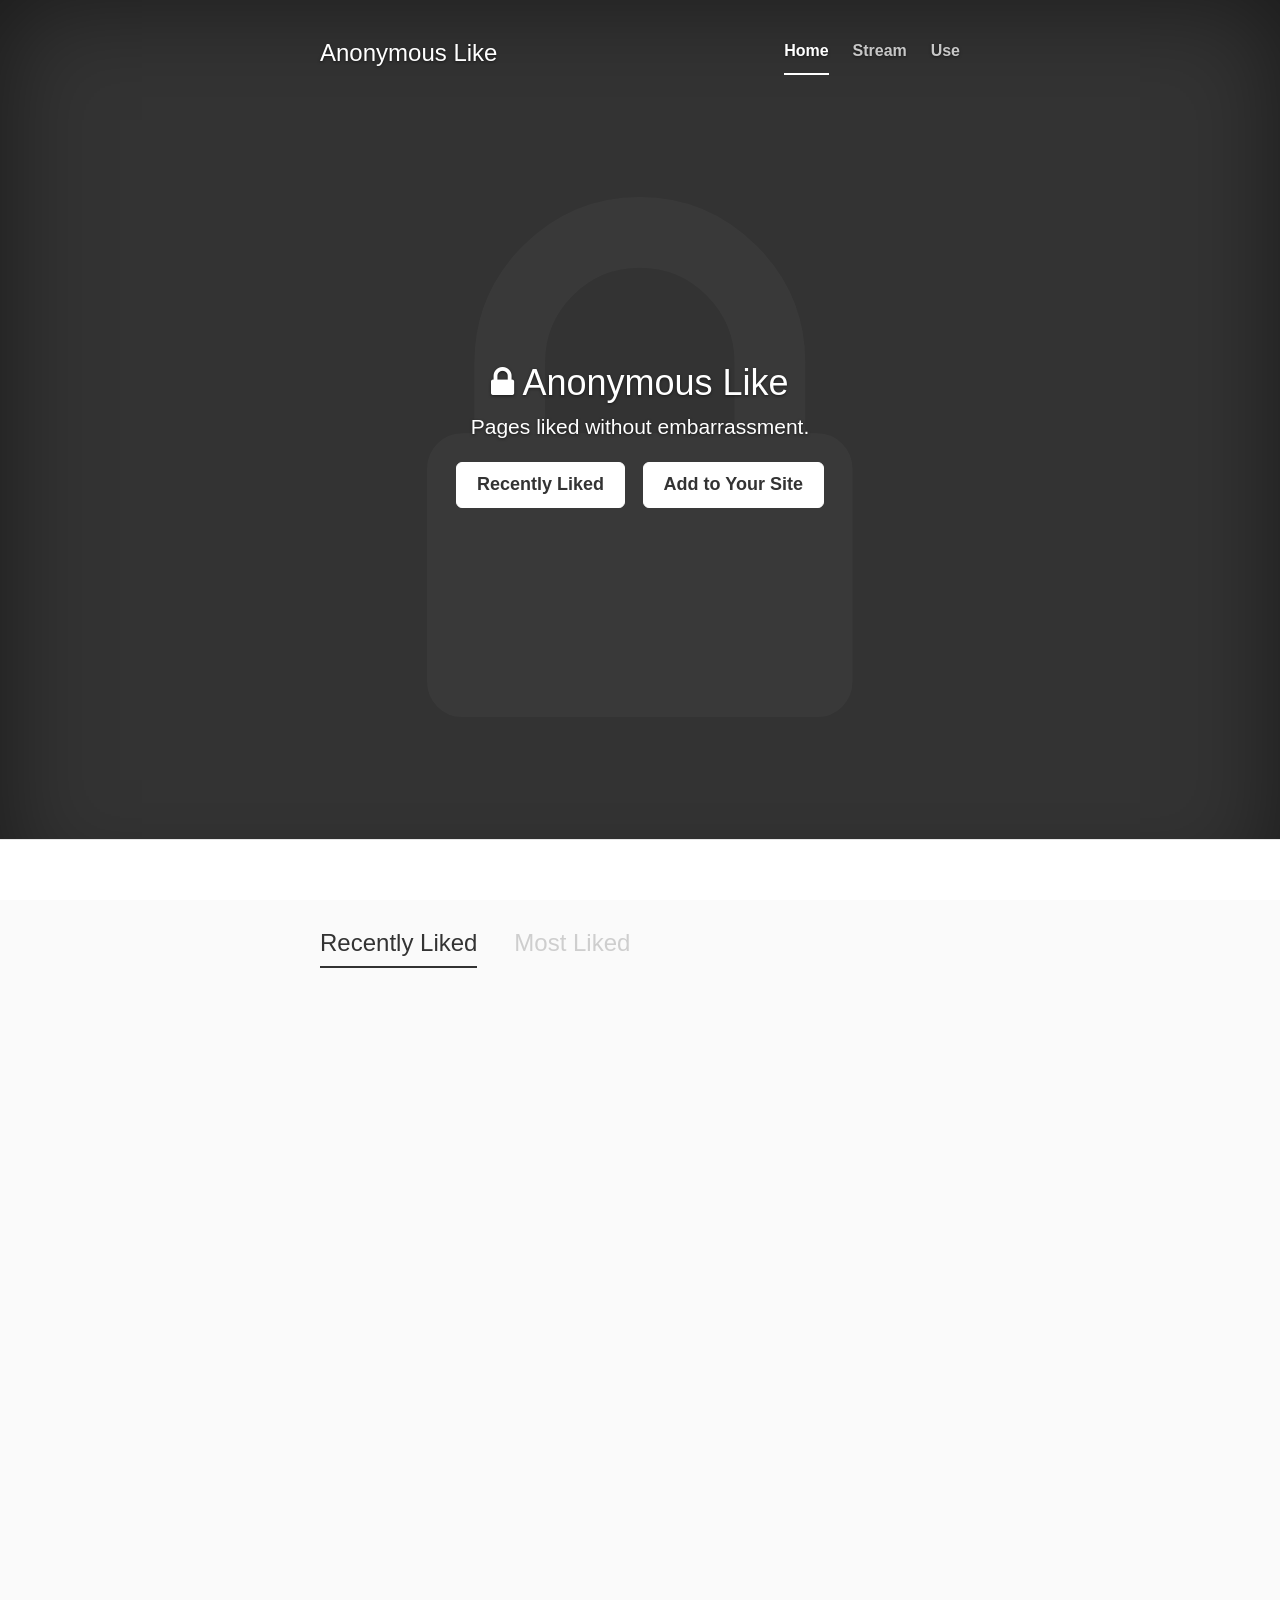
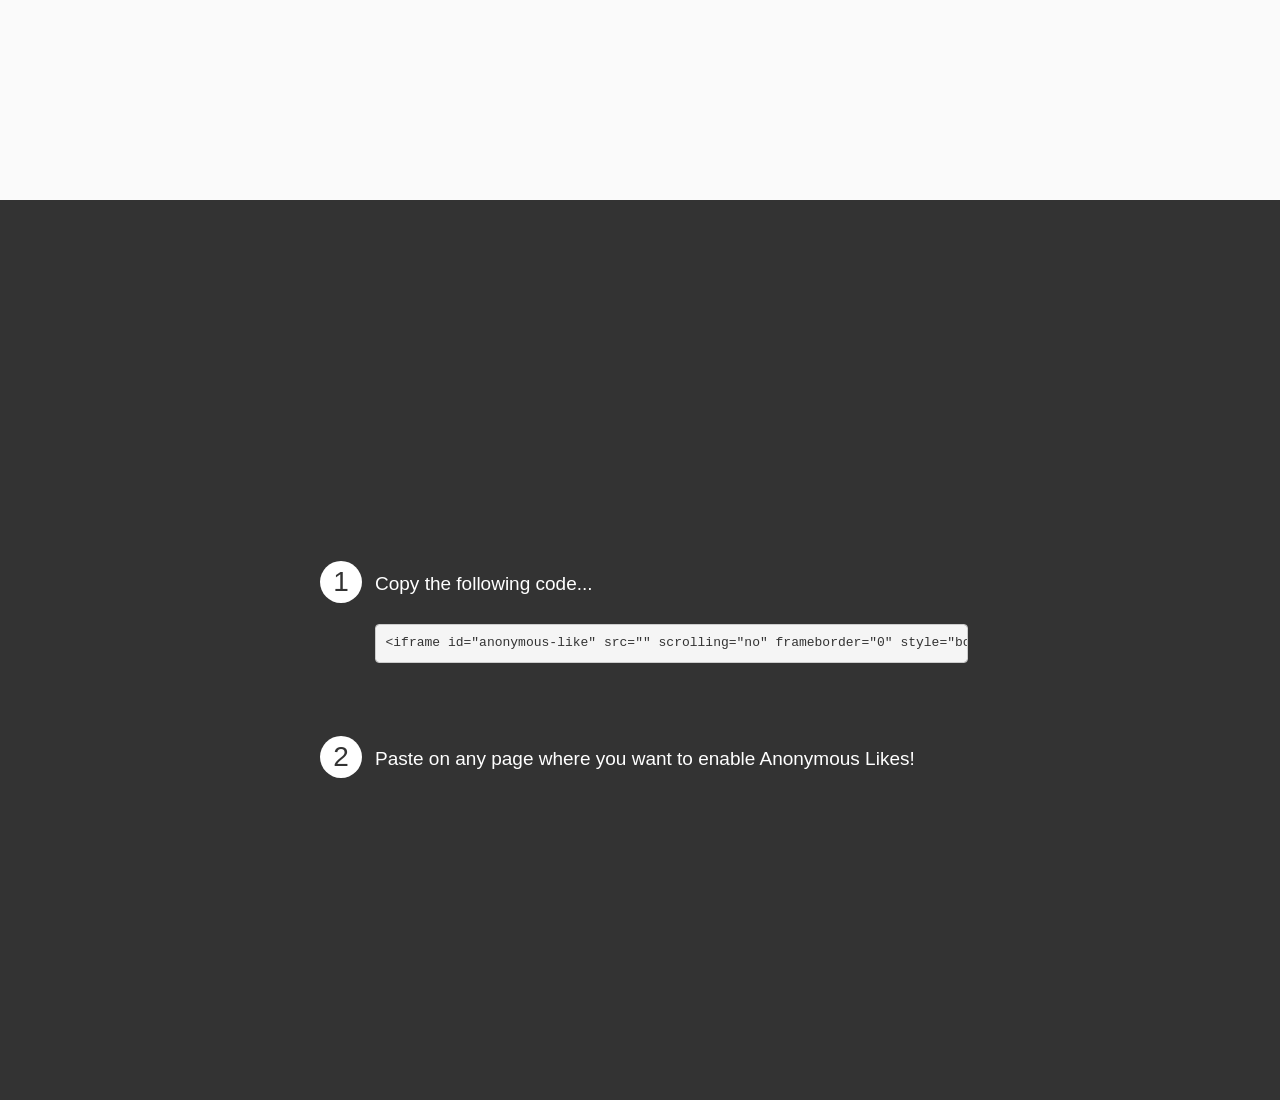
==== index.html @ de7cadfe "Added add section" ====
<!DOCTYPE html>
<html lang="en">
<head>
    <meta charset="utf-8">
    <meta http-equiv="X-UA-Compatible" content="IE=edge">
    <meta name="viewport" content="width=device-width, initial-scale=1">
    <meta name="description" content="">
    <meta name="author" content="">
    <link rel="shortcut icon" href="assets/favicon.png">

    <title>Anonymous Like</title>

    <!-- Bootstrap core CSS -->
    <link href="assets/bootstrap/css/bootstrap.min.css" rel="stylesheet">

    <!-- Font Awesome from BootstrapCDN --->
    <link href="//netdna.bootstrapcdn.com/font-awesome/4.0.3/css/font-awesome.css" rel="stylesheet">

    <!-- Custom styles for this template -->
    <link href="assets/base.css" rel="stylesheet">

    <!-- HTML5 shim and Respond.js IE8 support of HTML5 elements and media queries -->
    <!--[if lt IE 9]>
    <script src="https://oss.maxcdn.com/libs/html5shiv/3.7.0/html5shiv.js"></script>
    <script src="https://oss.maxcdn.com/libs/respond.js/1.4.2/respond.min.js"></script>
    <![endif]-->
</head>

<body>

<div class="site-wrapper">

    <div class="site-wrapper-inner">

        <div class="cover-container">

            <div class="cover-background"><i class="fa fa-lock"></i></div>

            <div class="masthead clearfix">
                <div class="inner">
                    <h3 class="masthead-brand">Anonymous Like</h3>
                    <ul class="nav masthead-nav">
                        <li class="active"><a href="#">Home</a></li>
                        <li><a href="#stream">Stream</a></li>
                        <li><a href="#use">Use</a></li>
                    </ul>
                </div>
            </div>

            <div class="inner cover">
                <h1 class="cover-heading"><i class="fa fa-lock"></i> Anonymous Like</h1>
                <p class="lead">Pages liked without embarrassment.</p>
                <p class="lead">
                    <a href="#stream" class="btn btn-lg btn-default">Recently Liked</a>
                    &nbsp;
                    <a href="#use" class="btn btn-lg btn-default">Add to Your Site</a>

                    <br><br>
                </p>
            </div>


        </div>

        <div class="cover-container share">
            <iframe id="anonymous-like" src="" scrolling="no" frameborder="0" style="border:none; overflow:hidden; height:21px;width:100px;" allowTransparency="true"></iframe><script>var al = document.getElementById('anonymous-like'); var data = { title: window.document.title, url: window.document.location.href }; al.src = 'http://s3.amazonaws.com/anonymouslike/like.html' + '?' + encodeURIComponent(JSON.stringify(data));</script>
            <iframe src="//www.facebook.com/plugins/like.php?href=http%3A%2F%2Fanonymouslike.me%2F&amp;width&amp;layout=button_count&amp;action=like&amp;show_faces=false&amp;share=false&amp;height=21&amp;appId=1422876004612030" scrolling="no" frameborder="0" style="border:none; overflow:hidden; height:21px; width:100px;" allowTransparency="true"></iframe>
        </div>
    </div>

</div>

<div class="site-wrapper" id="stream">

    <div class="site-wrapper-inner">

        <div class="cover-container">

            <div class="masthead clearfix">
                <div class="inner">
                    <ul class="nav masthead-nav">
                        <li class="active" data-order="updatedAt">Recently Liked</li>
                        <li data-order="count">Most Liked</li>
                    </ul>
                </div>
            </div>

            <div class="inner cover" id="liked">

            </div>
        </div>

    </div>

</div>

<div class="site-wrapper" id="use">

    <div class="site-wrapper-inner">

        <div class="cover-container">


            <div class="inner cover add">
                <div class="number">1</div>
                Copy the following code...
                <br><br>
                <pre>&lt;iframe id=&quot;anonymous-like&quot; src=&quot;&quot; scrolling=&quot;no&quot; frameborder=&quot;0&quot; style=&quot;border:none; overflow:hidden; height:21px;width:100px;&quot; allowTransparency=&quot;true&quot;&gt;&lt;/iframe&gt;&lt;script&gt;var al = document.getElementById('anonymous-like'); var data = { title: window.document.title, url: window.document.location.href }; al.src = 'http://s3.amazonaws.com/anonymouslike/like.html' + '?' + encodeURIComponent(JSON.stringify(data));&lt;/script&gt;</pre>
            </div>
            <div class="inner cover add">
                <div class="number">2</div>
                Paste on any page where you want to enable Anonymous Likes!
            </div>
        </div>

    </div>

</div>

<!-- JavaScript
================================================== -->
<!-- Placed at the end of the document so the pages load faster -->
<script src="https://ajax.googleapis.com/ajax/libs/jquery/1.11.0/jquery.min.js"></script>
<script src="http://www.parsecdn.com/js/parse-1.2.18.min.js"></script>
<script src="assets/bootstrap/js/bootstrap.min.js"></script>
<script src="assets/jquery.smooth-scroll.min.js"></script>
<script src="assets/md5.js"></script>
<script src="assets/base.js"></script>

<script>
    (function(i,s,o,g,r,a,m){i['GoogleAnalyticsObject']=r;i[r]=i[r]||function(){
        (i[r].q=i[r].q||[]).push(arguments)},i[r].l=1*new Date();a=s.createElement(o),
            m=s.getElementsByTagName(o)[0];a.async=1;a.src=g;m.parentNode.insertBefore(a,m)
    })(window,document,'script','//www.google-analytics.com/analytics.js','ga');

    ga('create', 'UA-50599055-1', 'anonymouslike.me');
    ga('send', 'pageview');

</script>
</body>
</html>
---- assets/base.css ----
/*
 * Globals
 */

/* Links */
a,
a:focus,
a:hover {
    color: #fff;
}

/* Custom default button */
.btn-default,
.btn-default:hover,
.btn-default:focus {
    color: #333;
    text-shadow: none; /* Prevent inheritence from `body` */
    background-color: #fff;
    border: 1px solid #fff;
}

/*
 * Base structure
 */

html,
body {
    height: 100%;
    background-color: #333;
}

body {
    color: #fff;
    text-align: center;
    text-shadow: 0 1px 3px rgba(0, 0, 0, 0.5);
    box-shadow: inset 0 0 100px rgba(0, 0, 0, .5);
}

/* Extra markup and styles for table-esque vertical and horizontal centering */
.site-wrapper {
    display: table;
    width: 100%;
    height: 100%; /* For at least Firefox */
    min-height: 100%;
    overflow: hidden;
    position: relative;
}

.site-wrapper-inner {
    display: table-cell;
    vertical-align: top;
}

.cover-container {
    margin-right: auto;
    margin-left: auto;
}

/* Padding for spacing */
.inner {
    padding: 30px;
}

/*
 * Header
 */
.masthead-brand {
    margin-top: 10px;
    margin-bottom: 10px;
}

.masthead-nav > li {
    display: inline-block;
}

.masthead-nav > li + li {
    margin-left: 20px;
}

.masthead-nav > li > a {
    padding-right: 0;
    padding-left: 0;
    font-size: 16px;
    font-weight: bold;
    color: #fff; /* IE8 proofing */
    color: rgba(255, 255, 255, .75);
    border-bottom: 2px solid transparent;
}

.masthead-nav > li > a:hover,
.masthead-nav > li > a:focus {
    background-color: transparent;
    border-bottom-color: rgba(255, 255, 255, .25);
}

.masthead-nav > .active > a,
.masthead-nav > .active > a:hover,
.masthead-nav > .active > a:focus {
    color: #fff;
    border-bottom-color: #fff;
}

@media (min-width: 768px) {
    .masthead-brand {
        float: left;
    }

    .masthead-nav {
        float: right;
    }
}

/*
 * Cover
 */

.cover {
    padding: 0 20px;
    position: relative;
    z-index: 2;
}

.cover .btn-lg {
    padding: 10px 20px;
    font-weight: bold;
}

/*
 * Footer
 */

.mastfoot {
    color: #999; /* IE8 proofing */
    color: rgba(255, 255, 255, .5);
}

/*
 * Affix and center
 */

@media (min-width: 768px) {
    /* Pull out the header and footer */
    .masthead {
        position: absolute;
        top: 0;
    }

    .mastfoot {
        position: fixed;
        bottom: 0;
    }

    /* Start the vertical centering */
    .site-wrapper-inner {
        vertical-align: middle;
    }

    /* Handle the widths */
    .masthead,
    .mastfoot,
    .cover-container {
        width: 100%; /* Must be percentage or pixels for horizontal alignment */
    }
}

@media (min-width: 992px) {
    .masthead,
    .mastfoot,
    .cover-container {
        width: 700px;
    }
}

.cover-background {
    color: rgba(255, 255, 255, 0.03);
    position: absolute;
    top: 50%;
    left: 50%;
    z-index: 1;
    font-size: 662px;
    text-shadow: none;
    margin: -435px 0 0 -213px;
}

/*
 * Stream markup
 */
#stream {
    background: #FAFAFA;
    text-shadow: none;
    color: #333;
}

#stream a {
    color: #333;
}

#stream .masthead-brand {

}

#stream .page {
    width: 100%;
    position: relative;
    overflow: hidden;
    padding: 0;
    margin: 0 0 17px 0;
    display: inline-block;
    border: 1px solid #F5F5F5;
    border-radius: 5px;
    background: #fff;
    text-align: left;
    box-shadow: 0 1px 0 #F1F1F1;
}

#stream .page img {
    width: 90px;
    height: 64px;
    top: 0;
    left: 0;
    z-index: 1;
    border: 1px solid #F1F1F1;
    margin: 10px 12px 9px;
    background: #FAFAFA;
}

#stream .title {
    display: inline-block;
    line-height: 32px;
    position: relative;
    z-index: 2;
    background: #fff;
    padding: 0 15px;
    border-radius: 3px;
}

#stream .count {
    position: absolute;
    top: 26px;
    right: 13px;
    left: initial;
    z-index: 2;
}

#stream .masthead-nav {
    float: left;

}

#stream .masthead-nav li {
    font-family: inherit;
    font-weight: 500;
    line-height: 1.1;
    font-size: 24px;
    color: #CECECE;
    margin-right: 13px;
    padding-bottom: 10px;
    border-bottom: 2px solid rgba(0, 0, 0, 0);
    cursor: pointer;
}

#stream .masthead-nav li:hover {
    border-color: #CECECE;
}

#stream .masthead-nav li.active {
    color: #333;
    border-color: #333;
}

.count {
    background: #FFF;
    border: 1px solid #F3F3F3;
    color: #6A7180;
    display: inline-block;
    font-size: 15px;
    height: auto;
    line-height: 31px;
    margin-left: 13px;
    min-width: 15px;
    padding: 0 11px;
    text-align: center;
    white-space: nowrap;
    position: relative;
    border-radius: 2px;
    float: right;
    top: 25px;
    left: -11px;
}

.nub {
    height: 0;
    left: -6px;
    position: absolute;
    top: 11px;
    width: 5px;
    z-index: 2;
    display: none;
}

.nub s, .nub i {
    border-color: transparent #898f9c;
    border-style: solid;
    border-width: 4px 5px 4px 0;
    display: block;
    position: relative;
    top: 1px;
}

.nub i {
    border-right-color: #fff;
    left: 1px;
    top: -7px;
}

#stream .cover {
    overflow-y: scroll;
    margin-top: 80px;
    height: 673px;
}

.share {
    background:#fff;
    padding: 21px 0 13px;
    position: fixed;
    z-index: 100;
    width: 100%;
    bottom: 0;
    border-top: 1px solid #E6E6E6;
}

#use .add {
    text-shadow: none;
    text-align: left;
    padding: 15px 22px;
    font-size: 19px;
    margin-left: 63px;
}
#use .number {
    background:#fff;
    color:#333;
    width: 42px;
    height: 42px;
    border-radius: 23px;
    line-height: 42px;
    text-align: center;
    position: relative;
    left: -55px;
    top: 33px;
    font-size: 28px;
}
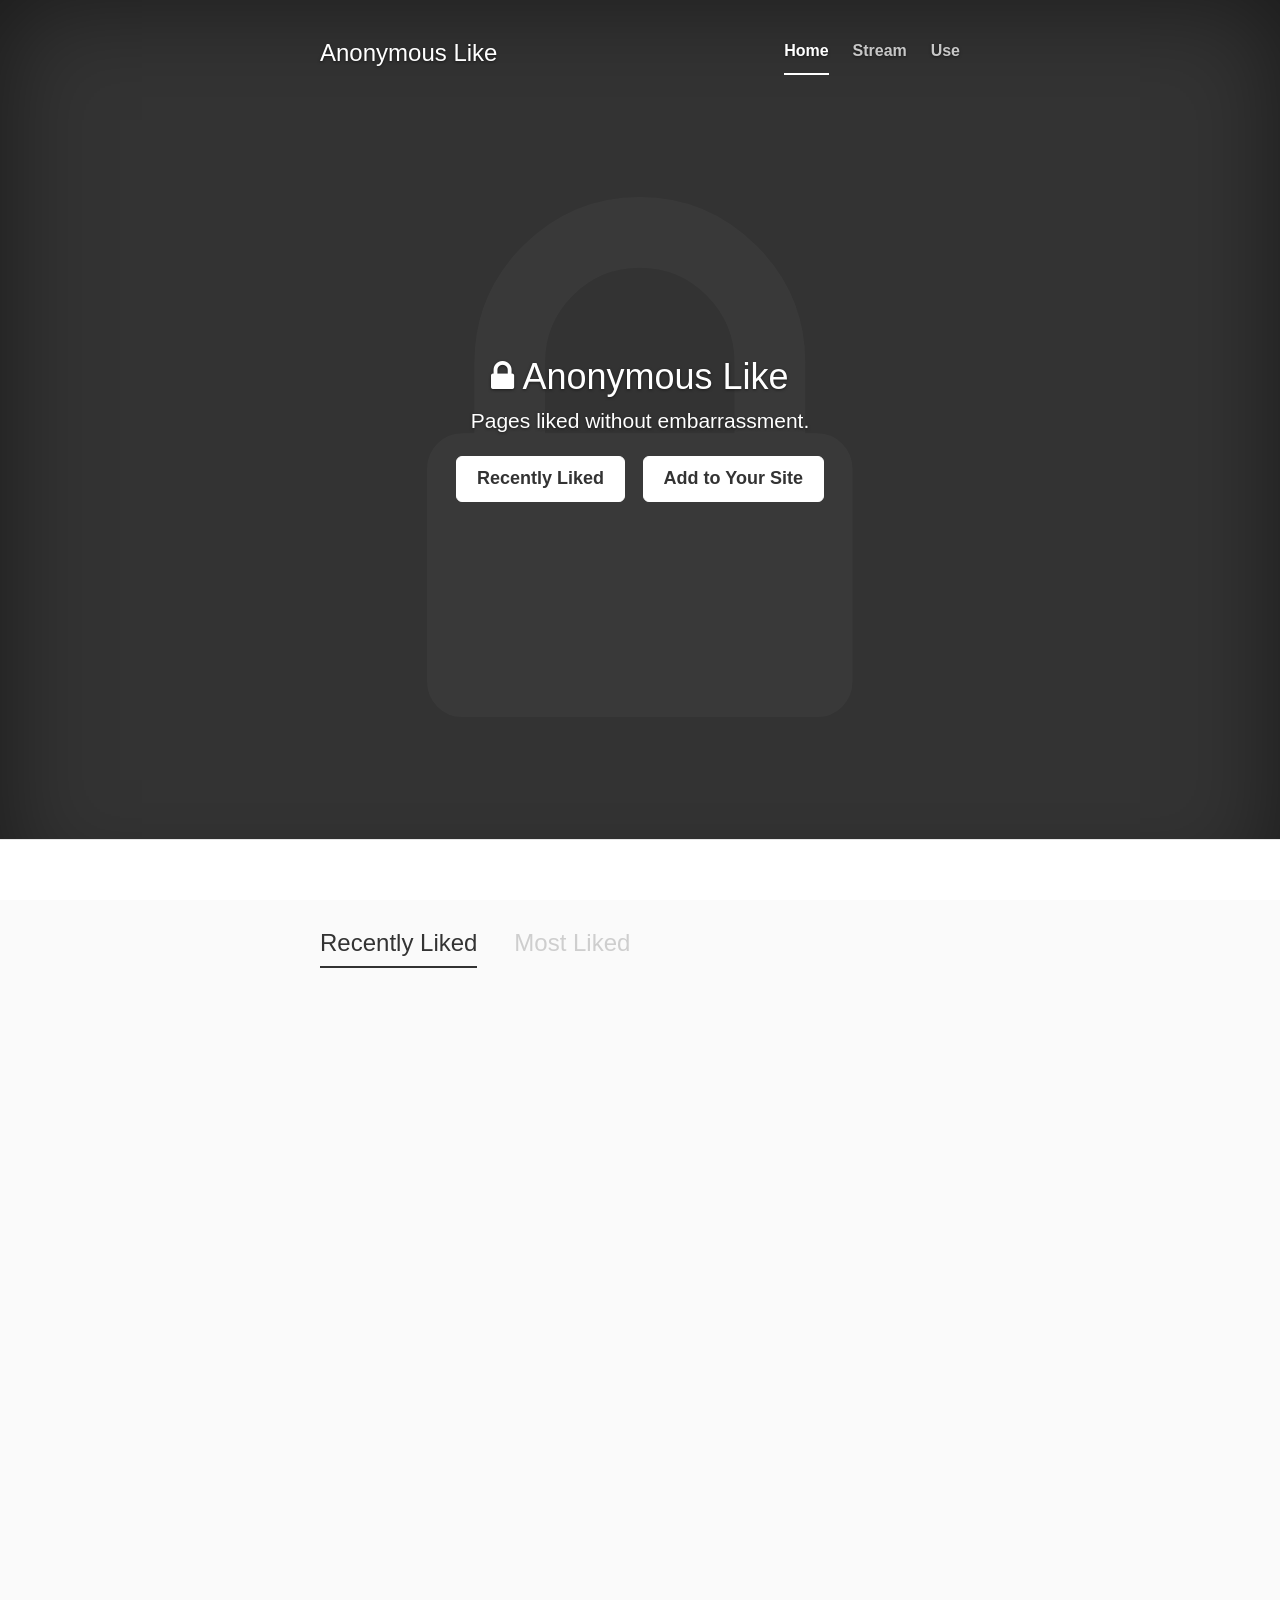
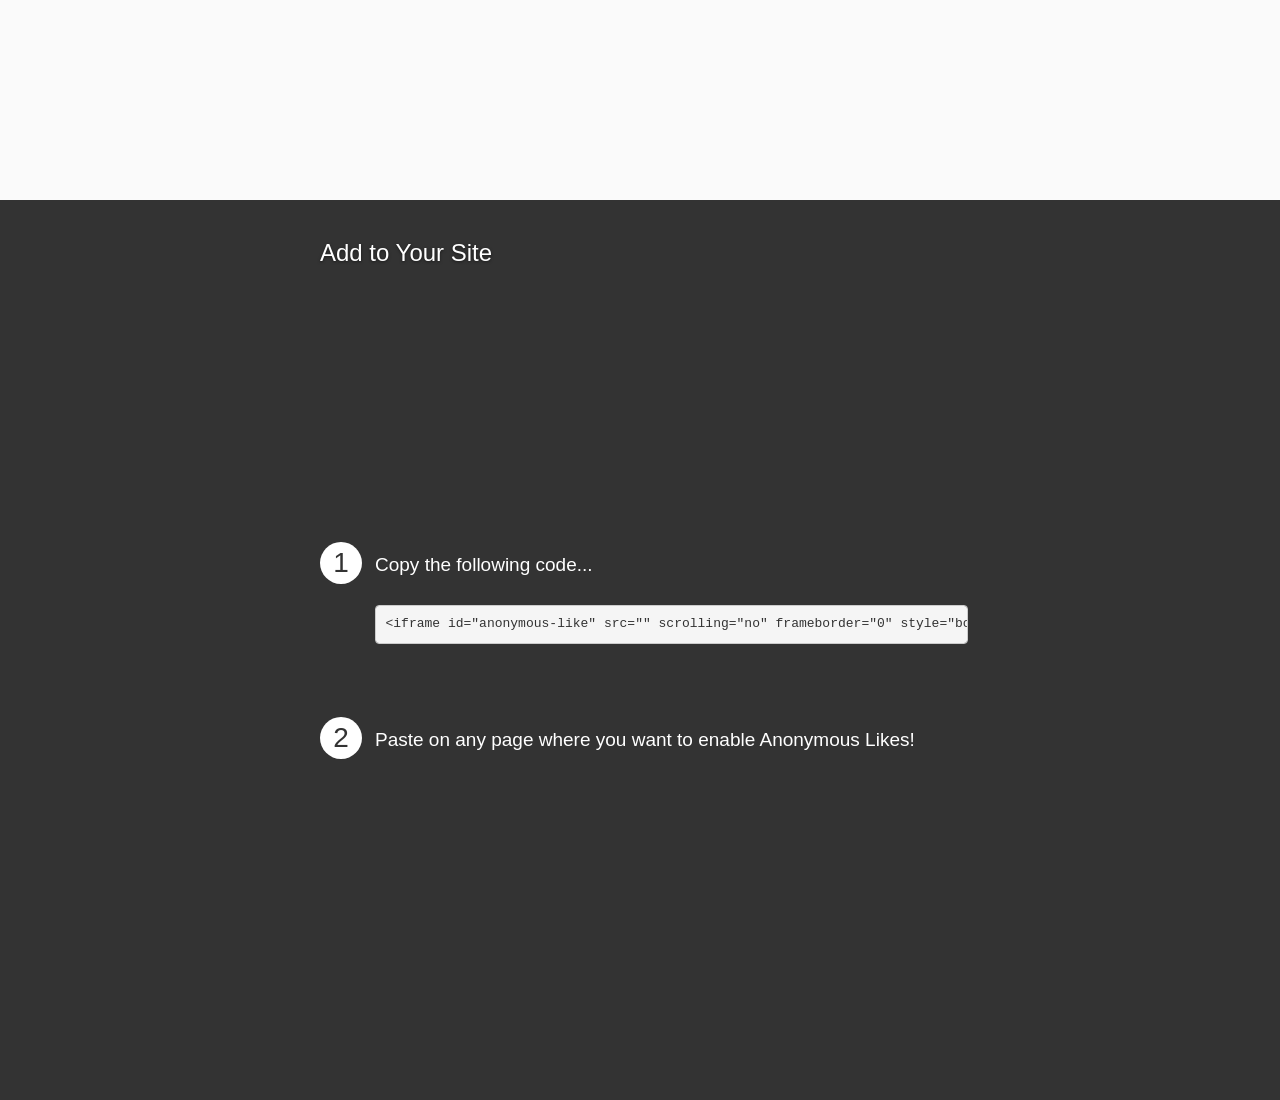
==== commit 400fd1da: "Fixed mobile us" ====
--- a/index.html
+++ b/index.html
@@ -28,7 +28,7 @@
 
 <body>
 
-<div class="site-wrapper">
+<div class="site-wrapper" id="base">
 
     <div class="site-wrapper-inner">
 
@@ -100,6 +100,12 @@
 
         <div class="cover-container">
 
+            <div class="masthead clearfix">
+                <div class="inner">
+                    <h3 class="masthead-brand">Add to Your Site</h3>
+                </div>
+            </div>
+
 
             <div class="inner cover add">
                 <div class="number">1</div>
--- a/assets/base.css
+++ b/assets/base.css
@@ -40,8 +40,7 @@
 .site-wrapper {
     display: table;
     width: 100%;
-    height: 100%; /* For at least Firefox */
-    min-height: 100%;
+    min-height: 100%; /* For at least Firefox */
     overflow: hidden;
     position: relative;
 }
@@ -123,6 +122,7 @@
 .cover .btn-lg {
     padding: 10px 20px;
     font-weight: bold;
+    margin-bottom: 12px;
 }
 
 /*
@@ -134,42 +134,6 @@
     color: rgba(255, 255, 255, .5);
 }
 
-/*
- * Affix and center
- */
-
-@media (min-width: 768px) {
-    /* Pull out the header and footer */
-    .masthead {
-        position: absolute;
-        top: 0;
-    }
-
-    .mastfoot {
-        position: fixed;
-        bottom: 0;
-    }
-
-    /* Start the vertical centering */
-    .site-wrapper-inner {
-        vertical-align: middle;
-    }
-
-    /* Handle the widths */
-    .masthead,
-    .mastfoot,
-    .cover-container {
-        width: 100%; /* Must be percentage or pixels for horizontal alignment */
-    }
-}
-
-@media (min-width: 992px) {
-    .masthead,
-    .mastfoot,
-    .cover-container {
-        width: 700px;
-    }
-}
 
 .cover-background {
     color: rgba(255, 255, 255, 0.03);
@@ -200,14 +164,15 @@
 }
 
 #stream .page {
+    opacity:0;
     width: 100%;
     position: relative;
     overflow: hidden;
     padding: 0;
     margin: 0 0 17px 0;
     display: inline-block;
-    border: 1px solid #F5F5F5;
-    border-radius: 5px;
+    border: 1px solid #F0F0F0;
+    border-radius: 4px;
     background: #fff;
     text-align: left;
     box-shadow: 0 1px 0 #F1F1F1;
@@ -240,6 +205,9 @@
     right: 13px;
     left: initial;
     z-index: 2;
+    background: #000;
+    border-radius: 3px;
+    color: #fff;
 }
 
 #stream .masthead-nav {
@@ -313,13 +281,7 @@
     top: -7px;
 }
 
-#stream .cover {
-    overflow-y: scroll;
-    margin-top: 80px;
-    height: 673px;
-}
-
-.share {
+.cover-container.share {
     background:#fff;
     padding: 21px 0 13px;
     position: fixed;
@@ -349,3 +311,55 @@
     top: 33px;
     font-size: 28px;
 }
+
+#use .cover-container {
+    margin-top: -38px;
+}
+
+
+#stream .cover {
+    margin-top: 25px;
+    margin-bottom: 10px;
+}
+
+
+/*
+ * Affix and center
+ */
+
+@media (min-width: 768px) {
+    /* Pull out the header and footer */
+    .masthead {
+        position: absolute;
+        top: 0;
+    }
+
+    .mastfoot {
+        position: fixed;
+        bottom: 0;
+    }
+
+    /* Start the vertical centering */
+    .site-wrapper-inner {
+        vertical-align: middle;
+    }
+
+    /* Handle the widths */
+    .masthead,
+    .mastfoot,
+    .cover-container {
+        width: 100%; /* Must be percentage or pixels for horizontal alignment */
+    }
+
+    #stream .cover {
+        margin-top: 95px;
+    }
+}
+
+@media (min-width: 992px) {
+    .masthead,
+    .mastfoot,
+    .cover-container {
+        width: 700px;
+    }
+}
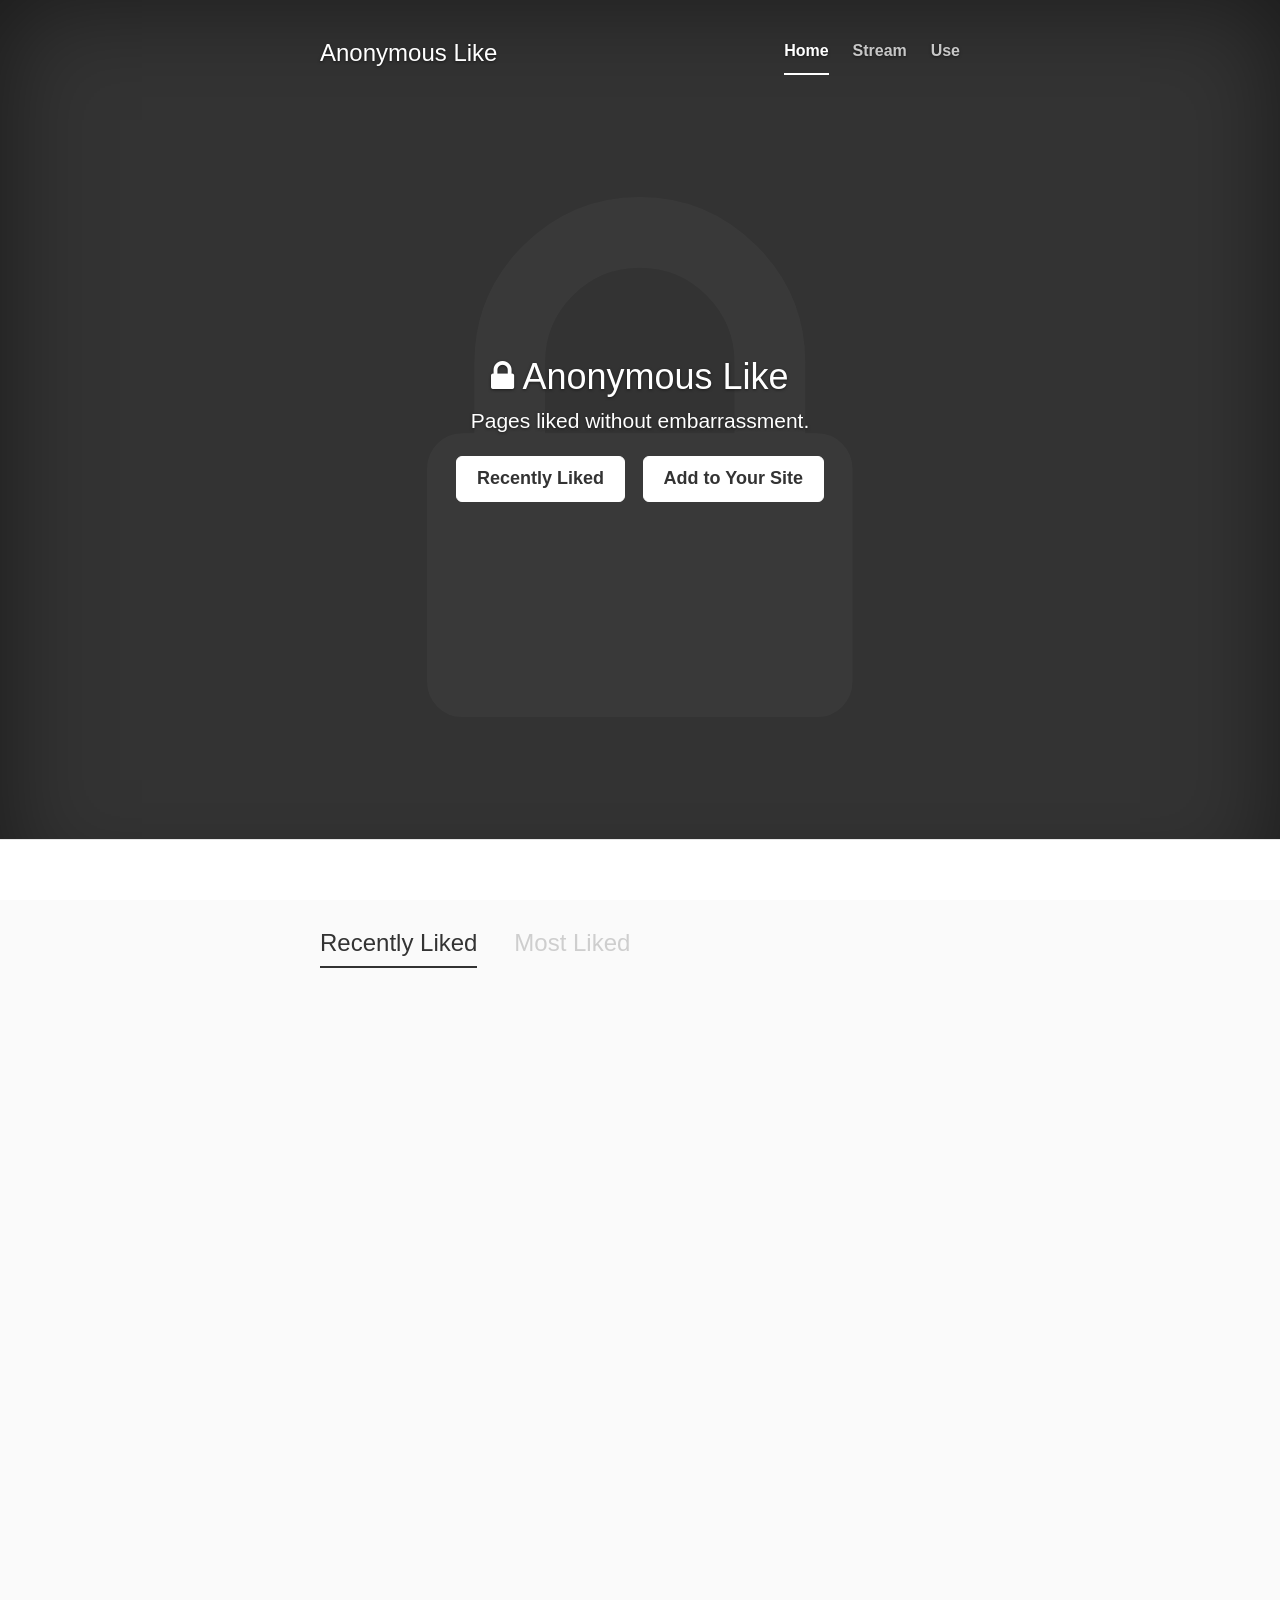
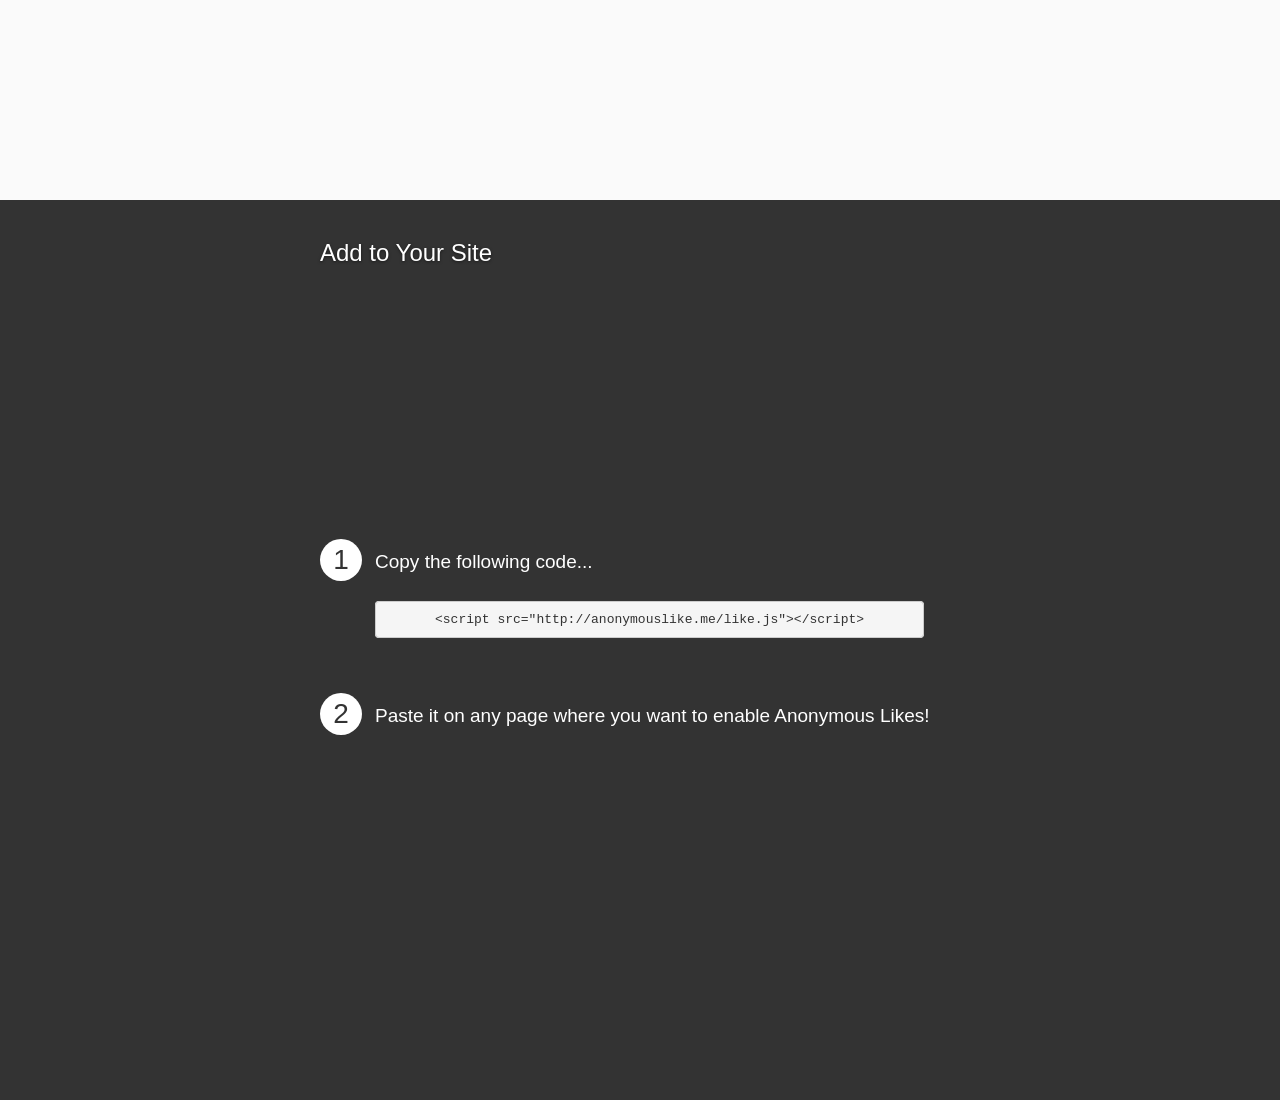
==== commit 00336431: "Changed share path" ====
--- a/index.html
+++ b/index.html
@@ -59,11 +59,10 @@
                 </p>
             </div>
 
-
         </div>
 
         <div class="cover-container share">
-            <iframe id="anonymous-like" src="" scrolling="no" frameborder="0" style="border:none; overflow:hidden; height:21px;width:100px;" allowTransparency="true"></iframe><script>var al = document.getElementById('anonymous-like'); var data = { title: window.document.title, url: window.document.location.href }; al.src = 'http://s3.amazonaws.com/anonymouslike/like.html' + '?' + encodeURIComponent(JSON.stringify(data));</script>
+            <script src="like.js"></script>
             <iframe src="//www.facebook.com/plugins/like.php?href=http%3A%2F%2Fanonymouslike.me%2F&amp;width&amp;layout=button_count&amp;action=like&amp;show_faces=false&amp;share=false&amp;height=21&amp;appId=1422876004612030" scrolling="no" frameborder="0" style="border:none; overflow:hidden; height:21px; width:100px;" allowTransparency="true"></iframe>
         </div>
     </div>
@@ -111,11 +110,11 @@
                 <div class="number">1</div>
                 Copy the following code...
                 <br><br>
-                <pre>&lt;iframe id=&quot;anonymous-like&quot; src=&quot;&quot; scrolling=&quot;no&quot; frameborder=&quot;0&quot; style=&quot;border:none; overflow:hidden; height:21px;width:100px;&quot; allowTransparency=&quot;true&quot;&gt;&lt;/iframe&gt;&lt;script&gt;var al = document.getElementById('anonymous-like'); var data = { title: window.document.title, url: window.document.location.href }; al.src = 'http://s3.amazonaws.com/anonymouslike/like.html' + '?' + encodeURIComponent(JSON.stringify(data));&lt;/script&gt;</pre>
+                <pre>&lt;script src=&quot;http://anonymouslike.me/like.js&quot;&gt;&lt;/script&gt;</pre>
             </div>
             <div class="inner cover add">
                 <div class="number">2</div>
-                Paste on any page where you want to enable Anonymous Likes!
+                Paste it on any page where you want to enable Anonymous Likes!
             </div>
         </div>
 
--- a/assets/base.css
+++ b/assets/base.css
@@ -313,7 +313,7 @@
 }
 
 #use .cover-container {
-    margin-top: -38px;
+    margin-top: -65px;
 }
 
 
@@ -363,3 +363,9 @@
         width: 700px;
     }
 }
+
+#use pre {
+    text-align: center;
+    display: inline;
+    padding: 10px 59px;
+}
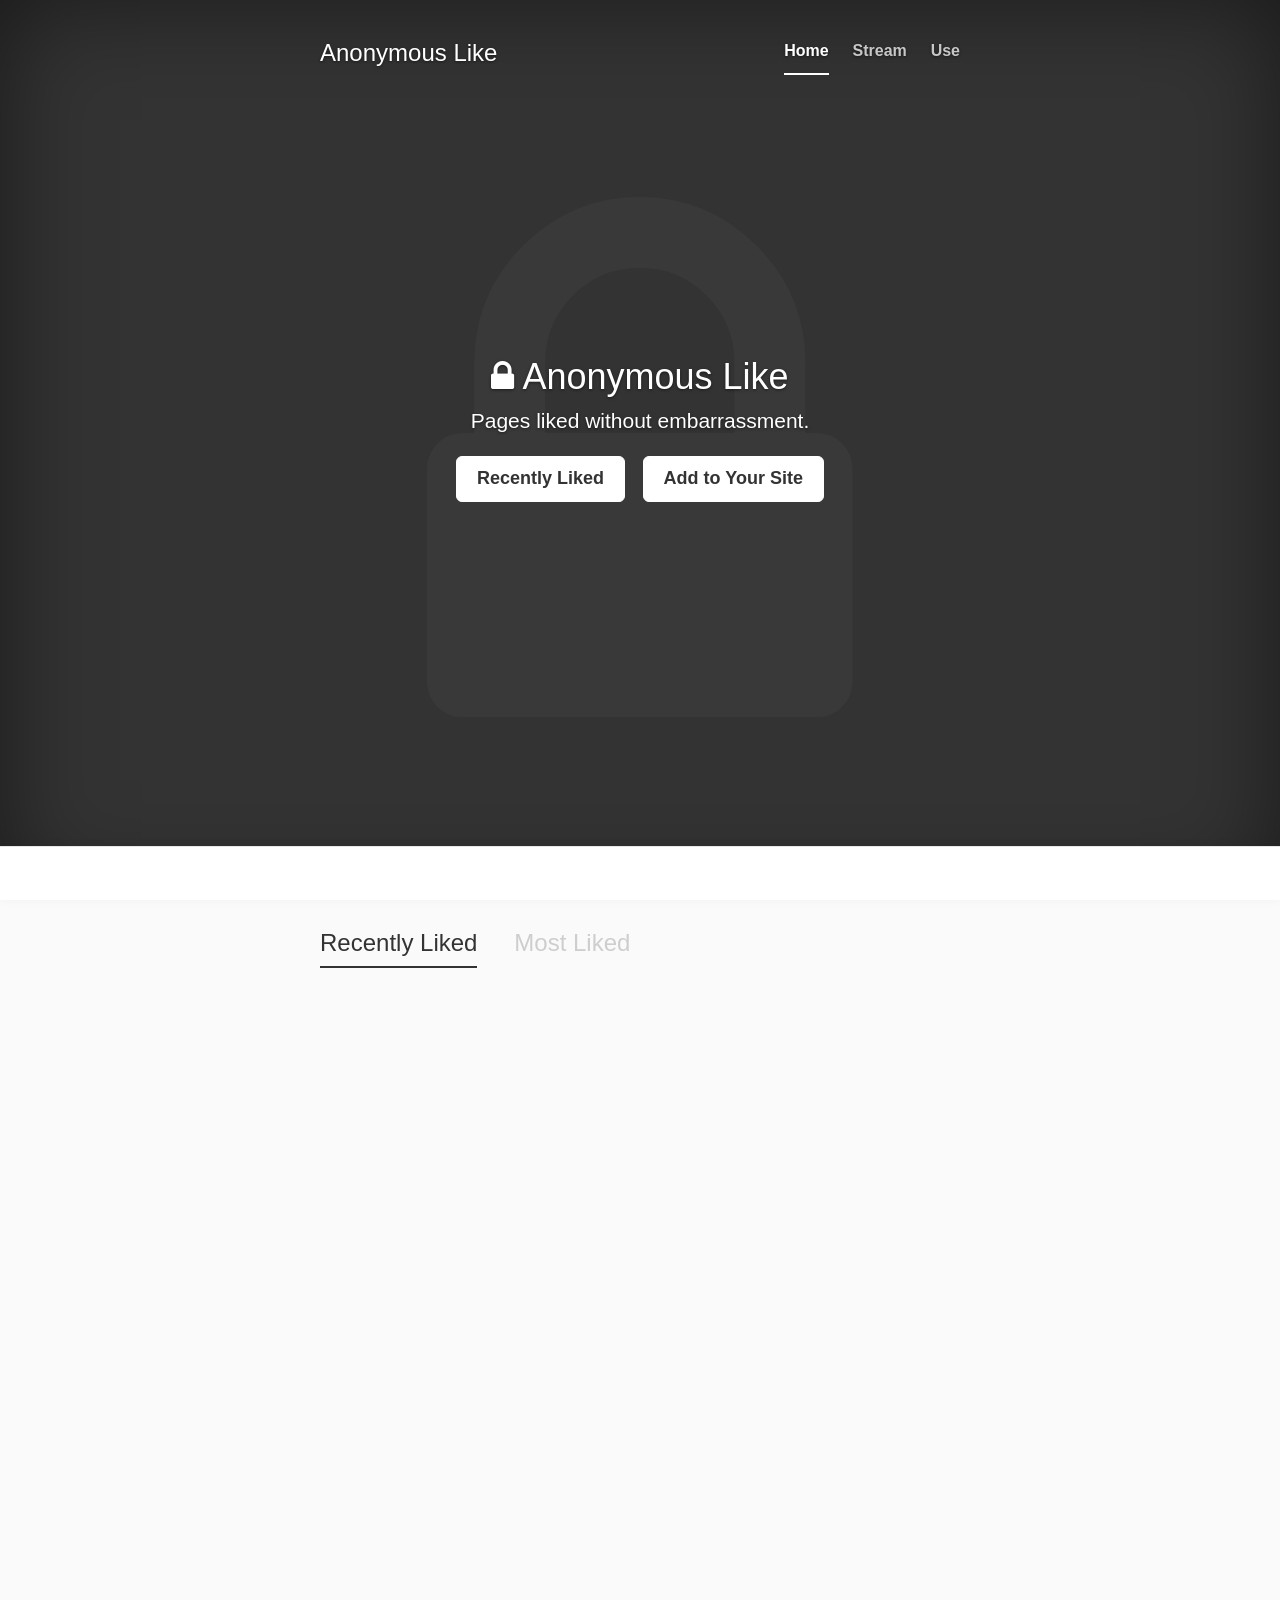
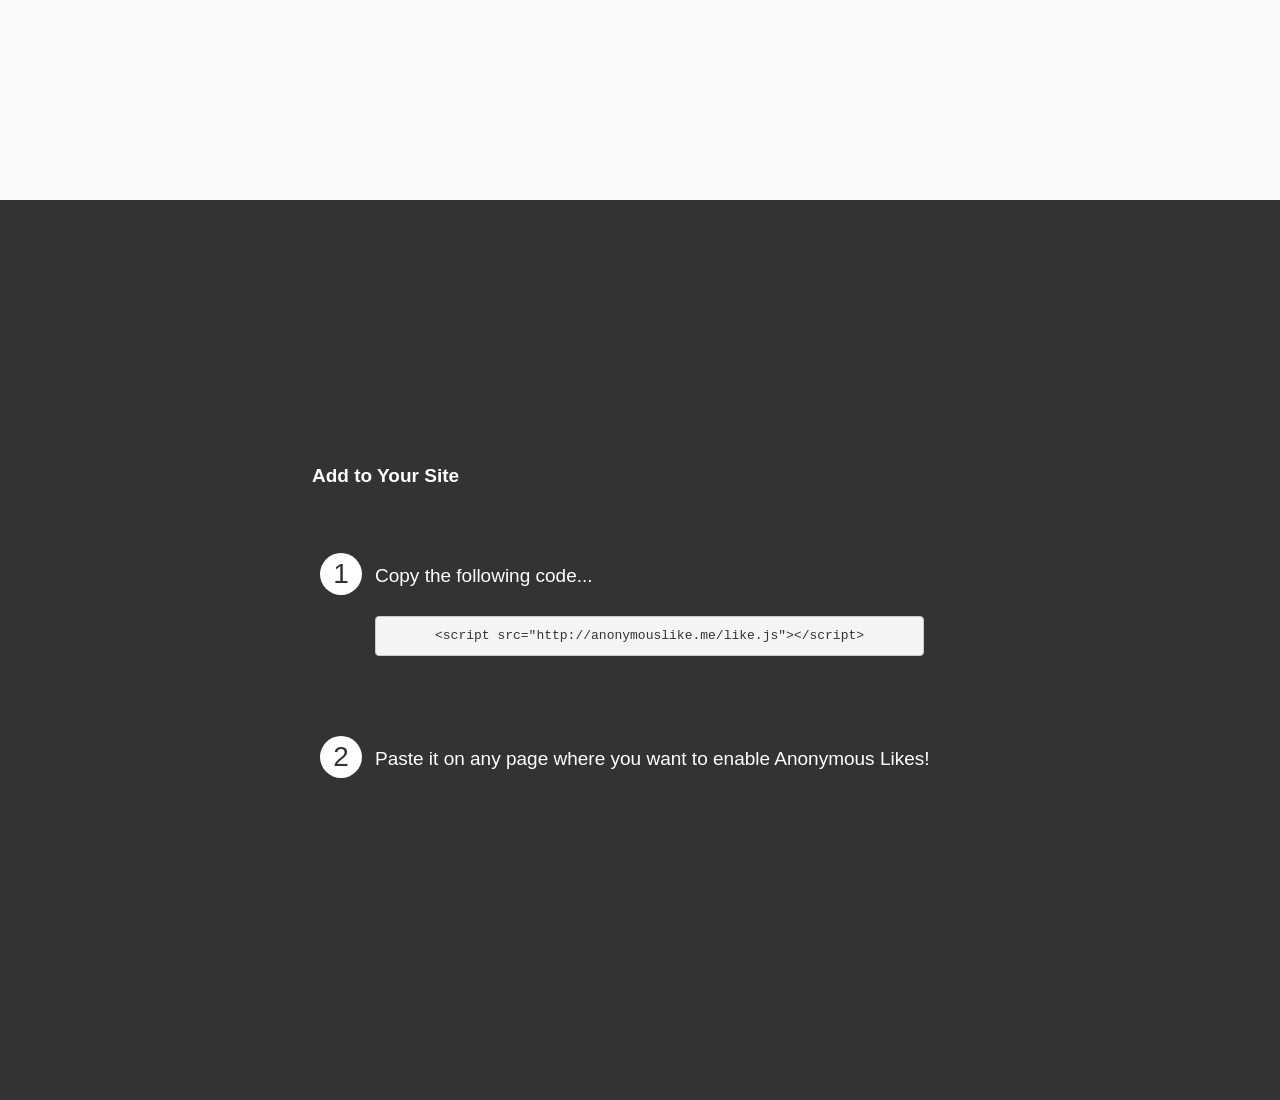
==== commit b39d4968: "Home page UX" ====
--- a/index.html
+++ b/index.html
@@ -98,14 +98,9 @@
     <div class="site-wrapper-inner">
 
         <div class="cover-container">
-
-            <div class="masthead clearfix">
-                <div class="inner">
-                    <h3 class="masthead-brand">Add to Your Site</h3>
-                </div>
+            <div class="inner cover add title">
+                Add to Your Site
             </div>
-
-
             <div class="inner cover add">
                 <div class="number">1</div>
                 Copy the following code...
--- a/assets/base.css
+++ b/assets/base.css
@@ -168,35 +168,58 @@
     width: 100%;
     position: relative;
     overflow: hidden;
-    padding: 0;
     margin: 0 0 17px 0;
     display: inline-block;
     border: 1px solid #F0F0F0;
-    border-radius: 4px;
+    border-radius: 3px;
     background: #fff;
     text-align: left;
     box-shadow: 0 1px 0 #F1F1F1;
+    padding: 5px 69px 5px 114px;
+    line-height: 74px;
 }
 
 #stream .page img {
-    width: 90px;
-    height: 64px;
+    width: 055px;
+    height: 73px;
+    opacity: 1;
+    /* height: 64px; */
+    position: absolute;
+    top: 6px;
+    left: 6px;
+    z-index: 2;
+    border: 1px solid #F1F1F1;
+    /* margin: 10px 12px 9px; */
+    background: #FAFAFA;
+    border-radius: 3px;
+    /* box-shadow: inset 0 0 30px #000; */
+}
+#stream .page img.bg {
+    width: 100%;
+    -webkit-filter: blur(4px);
+    /* height: 64px; */
+    position: absolute;
     top: 0;
     left: 0;
     z-index: 1;
-    border: 1px solid #F1F1F1;
-    margin: 10px 12px 9px;
+    /* border: 1px solid #F1F1F1; */
+    /* margin: 10px 12px 9px; */
     background: #FAFAFA;
+    border-radius: 3px;
+    /* box-shadow: inset 0 0 30px #000; */
 }
 
 #stream .title {
     display: inline-block;
-    line-height: 32px;
-    position: relative;
-    z-index: 2;
-    background: #fff;
+    line-height: 20px;
+    position: relative;
+    z-index: 2;
     padding: 0 15px;
     border-radius: 3px;
+    margin: auto 0;
+    vertical-align: middle;
+    font-size: 15px;
+    font-weight: 200;
 }
 
 #stream .count {
@@ -283,12 +306,13 @@
 
 .cover-container.share {
     background:#fff;
-    padding: 21px 0 13px;
+    padding: 17px 0 10px;
     position: fixed;
     z-index: 100;
     width: 100%;
     bottom: 0;
     border-top: 1px solid #E6E6E6;
+    box-shadow: 0 0 10px rgba(0, 0, 0, 0.04);
 }
 
 #use .add {
@@ -352,7 +376,7 @@
     }
 
     #stream .cover {
-        margin-top: 95px;
+        margin-top: 115px;
     }
 }
 
@@ -366,6 +390,36 @@
 
 #use pre {
     text-align: center;
-    display: inline;
+    display: inline-block;
+    word-wrap: normal;
     padding: 10px 59px;
-}
+    overflow: hidden;
+    word-break: break-all;
+    white-space: normal;
+}
+
+#use .masthead-brand {
+    color: #FFF;
+    font-size: 19px;
+    margin: 125px 0;
+}
+
+#use .add.title {
+    margin-left:0;
+    font-weight: bold;
+}
+
+#use .add.title {
+    margin-left:0;
+}
+
+#stream .page .bg-fade {
+    background: linear-gradient( to right, rgba(255, 255, 255, 0), #FFF 88px);
+    position: absolute;
+    top: 0;
+    bottom: 0;
+    right: 0;
+    left: 50px;
+    z-index: 2;
+    opacity: 0;
+}
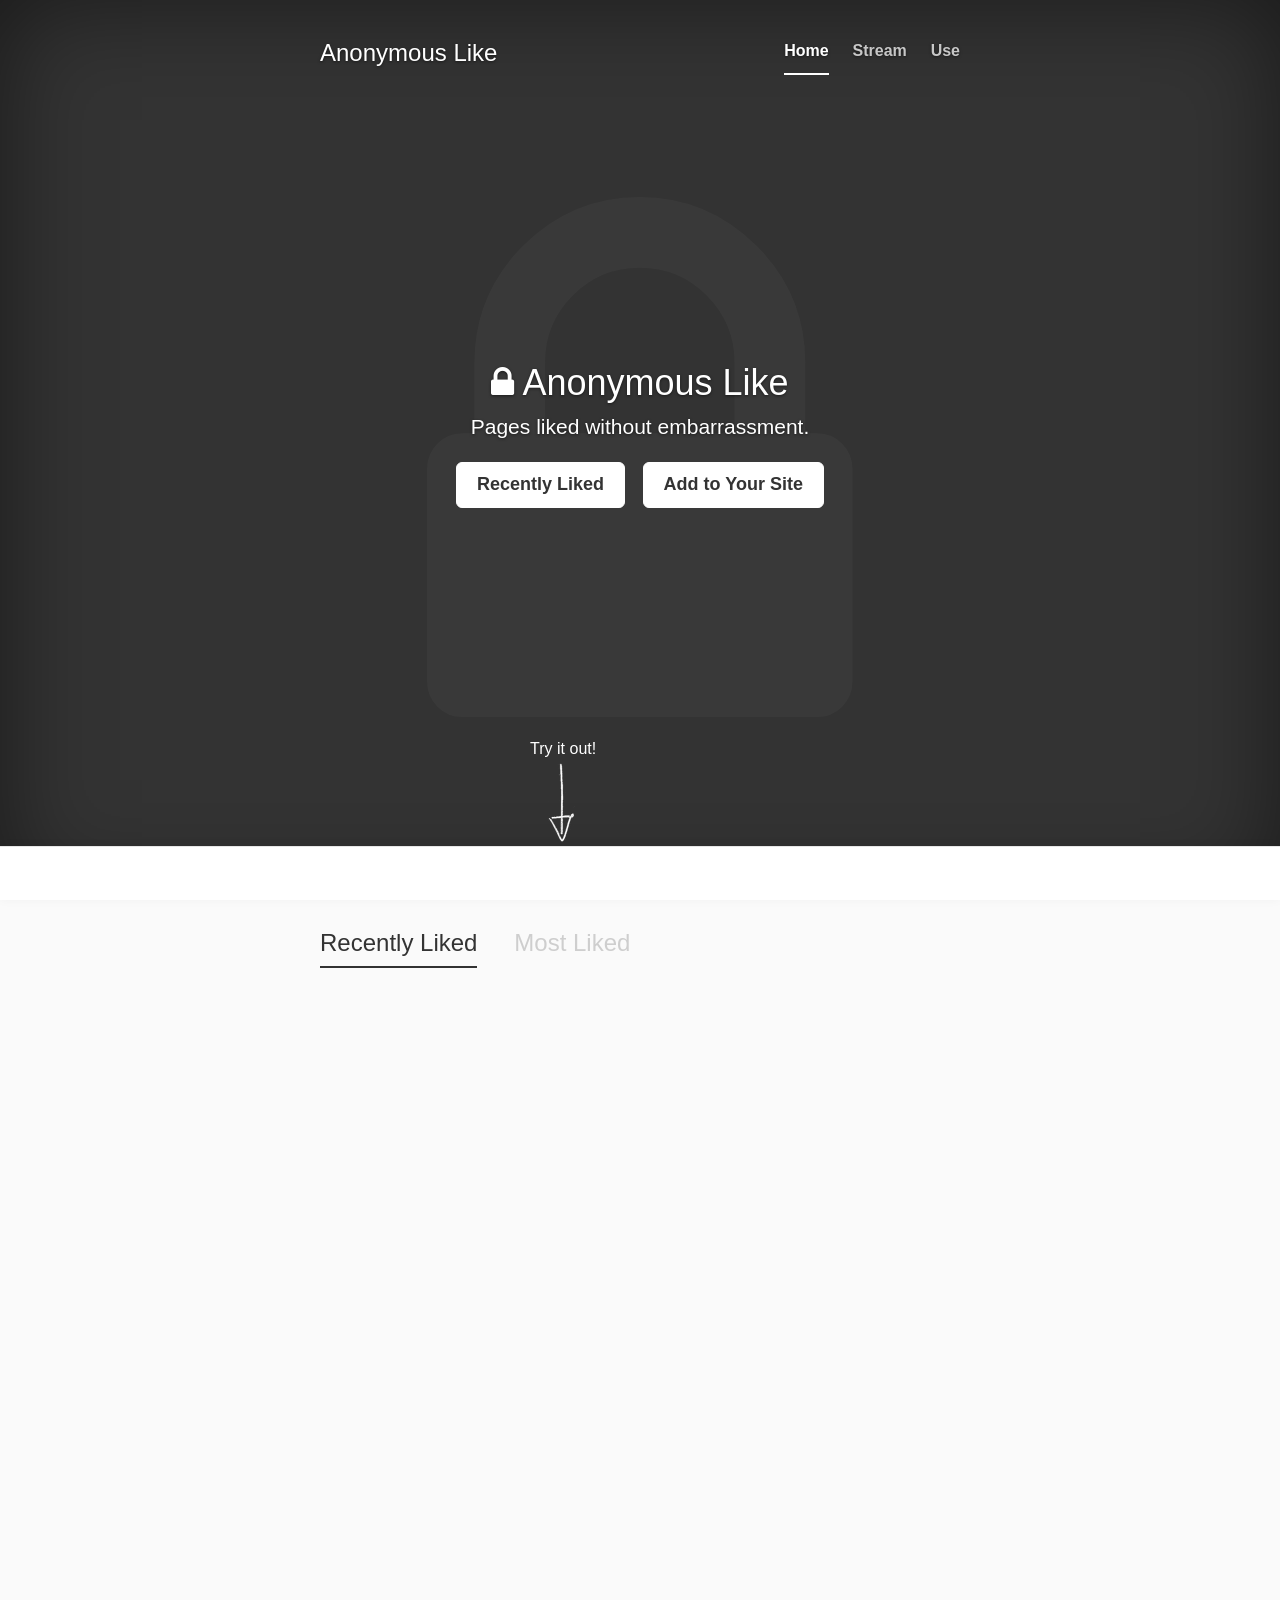
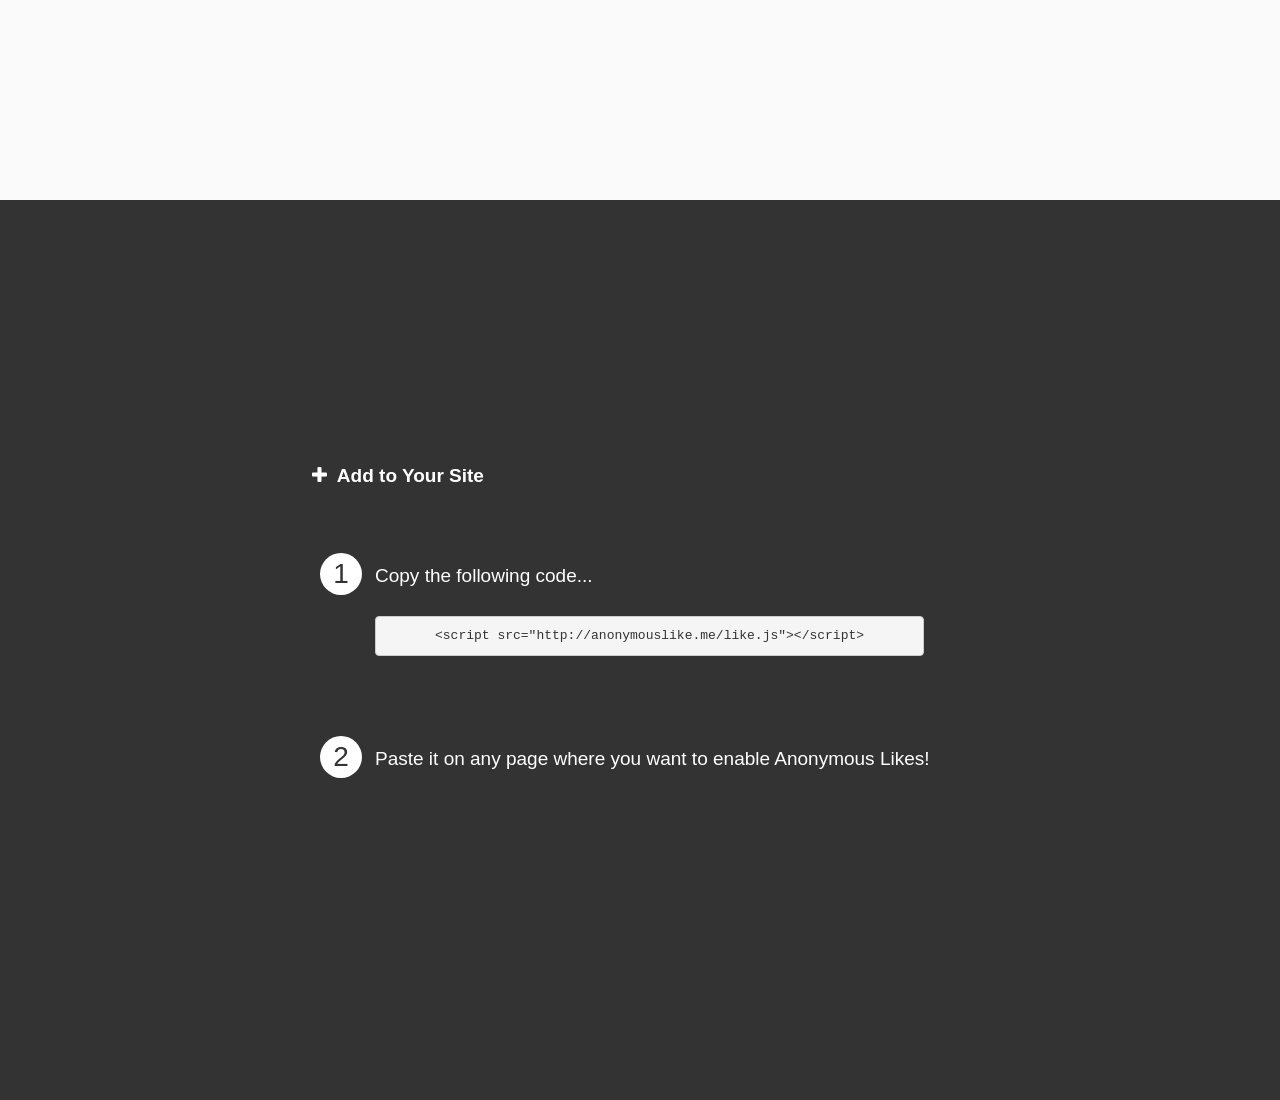
==== commit f64c6c93: "Added the try prompt" ====
--- a/index.html
+++ b/index.html
@@ -62,6 +62,10 @@
         </div>
 
         <div class="cover-container share">
+            <div id="try-it-out">
+                <span>Try it out!</span>
+                <img src="assets/try-it-arrow.png" />
+            </div>
             <script src="like.js"></script>
             <iframe src="//www.facebook.com/plugins/like.php?href=http%3A%2F%2Fanonymouslike.me%2F&amp;width&amp;layout=button_count&amp;action=like&amp;show_faces=false&amp;share=false&amp;height=21&amp;appId=1422876004612030" scrolling="no" frameborder="0" style="border:none; overflow:hidden; height:21px; width:100px;" allowTransparency="true"></iframe>
         </div>
@@ -99,7 +103,7 @@
 
         <div class="cover-container">
             <div class="inner cover add title">
-                Add to Your Site
+                <i class="fa fa-plus"></i>&nbsp; Add to Your Site
             </div>
             <div class="inner cover add">
                 <div class="number">1</div>
--- a/assets/base.css
+++ b/assets/base.css
@@ -66,6 +66,7 @@
 .masthead-brand {
     margin-top: 10px;
     margin-bottom: 10px;
+    display: none;
 }
 
 .masthead-nav > li {
@@ -99,14 +100,26 @@
     border-bottom-color: #fff;
 }
 
+
+.cover .btn-lg {
+    padding: 10px 20px;
+    font-weight: bold;
+    margin: 24px;
+}
+
 @media (min-width: 768px) {
     .masthead-brand {
         float: left;
+        display: block;
     }
 
     .masthead-nav {
         float: right;
     }
+
+    .cover .btn-lg {
+        margin:0;
+    }
 }
 
 /*
@@ -119,11 +132,6 @@
     z-index: 2;
 }
 
-.cover .btn-lg {
-    padding: 10px 20px;
-    font-weight: bold;
-    margin-bottom: 12px;
-}
 
 /*
  * Footer
@@ -144,6 +152,7 @@
     font-size: 662px;
     text-shadow: none;
     margin: -435px 0 0 -213px;
+    display: none;
 }
 
 /*
@@ -175,12 +184,12 @@
     background: #fff;
     text-align: left;
     box-shadow: 0 1px 0 #F1F1F1;
-    padding: 5px 69px 5px 114px;
+    padding: 5px 69px 5px 112px;
     line-height: 74px;
 }
 
 #stream .page img {
-    width: 055px;
+    width: 103px;
     height: 73px;
     opacity: 1;
     /* height: 64px; */
@@ -211,14 +220,14 @@
 
 #stream .title {
     display: inline-block;
-    line-height: 20px;
-    position: relative;
-    z-index: 2;
-    padding: 0 15px;
+    position: relative;
+    z-index: 2;
+    padding: 0 3px;
     border-radius: 3px;
     margin: auto 0;
     vertical-align: middle;
-    font-size: 15px;
+    font-size: 12px;
+    line-height: 15px;
     font-weight: 200;
 }
 
@@ -242,7 +251,7 @@
     font-family: inherit;
     font-weight: 500;
     line-height: 1.1;
-    font-size: 24px;
+    font-size: 15px;
     color: #CECECE;
     margin-right: 13px;
     padding-bottom: 10px;
@@ -378,6 +387,19 @@
     #stream .cover {
         margin-top: 115px;
     }
+    #stream .masthead-nav li {
+        font-size:24px;
+    }
+    #stream .title {
+        font-size:15px;
+        line-height: 20px;
+        padding:0 15px;
+    }
+
+    .cover-background {
+        display: block;
+    }
+
 }
 
 @media (min-width: 992px) {
@@ -423,3 +445,22 @@
     z-index: 2;
     opacity: 0;
 }
+#try-it-out {
+    position: relative;
+    display: inline-block;
+}
+#try-it-out img {
+    position: absolute;
+    top: -126px;
+    left: 12px;
+    width: 27px;
+}
+#try-it-out span {
+    position: absolute;
+    top: -147px;
+    left: -6px;
+    white-space: nowrap;
+    font-weight: 200;
+    font-size: 16px;
+    text-shadow: none;
+}
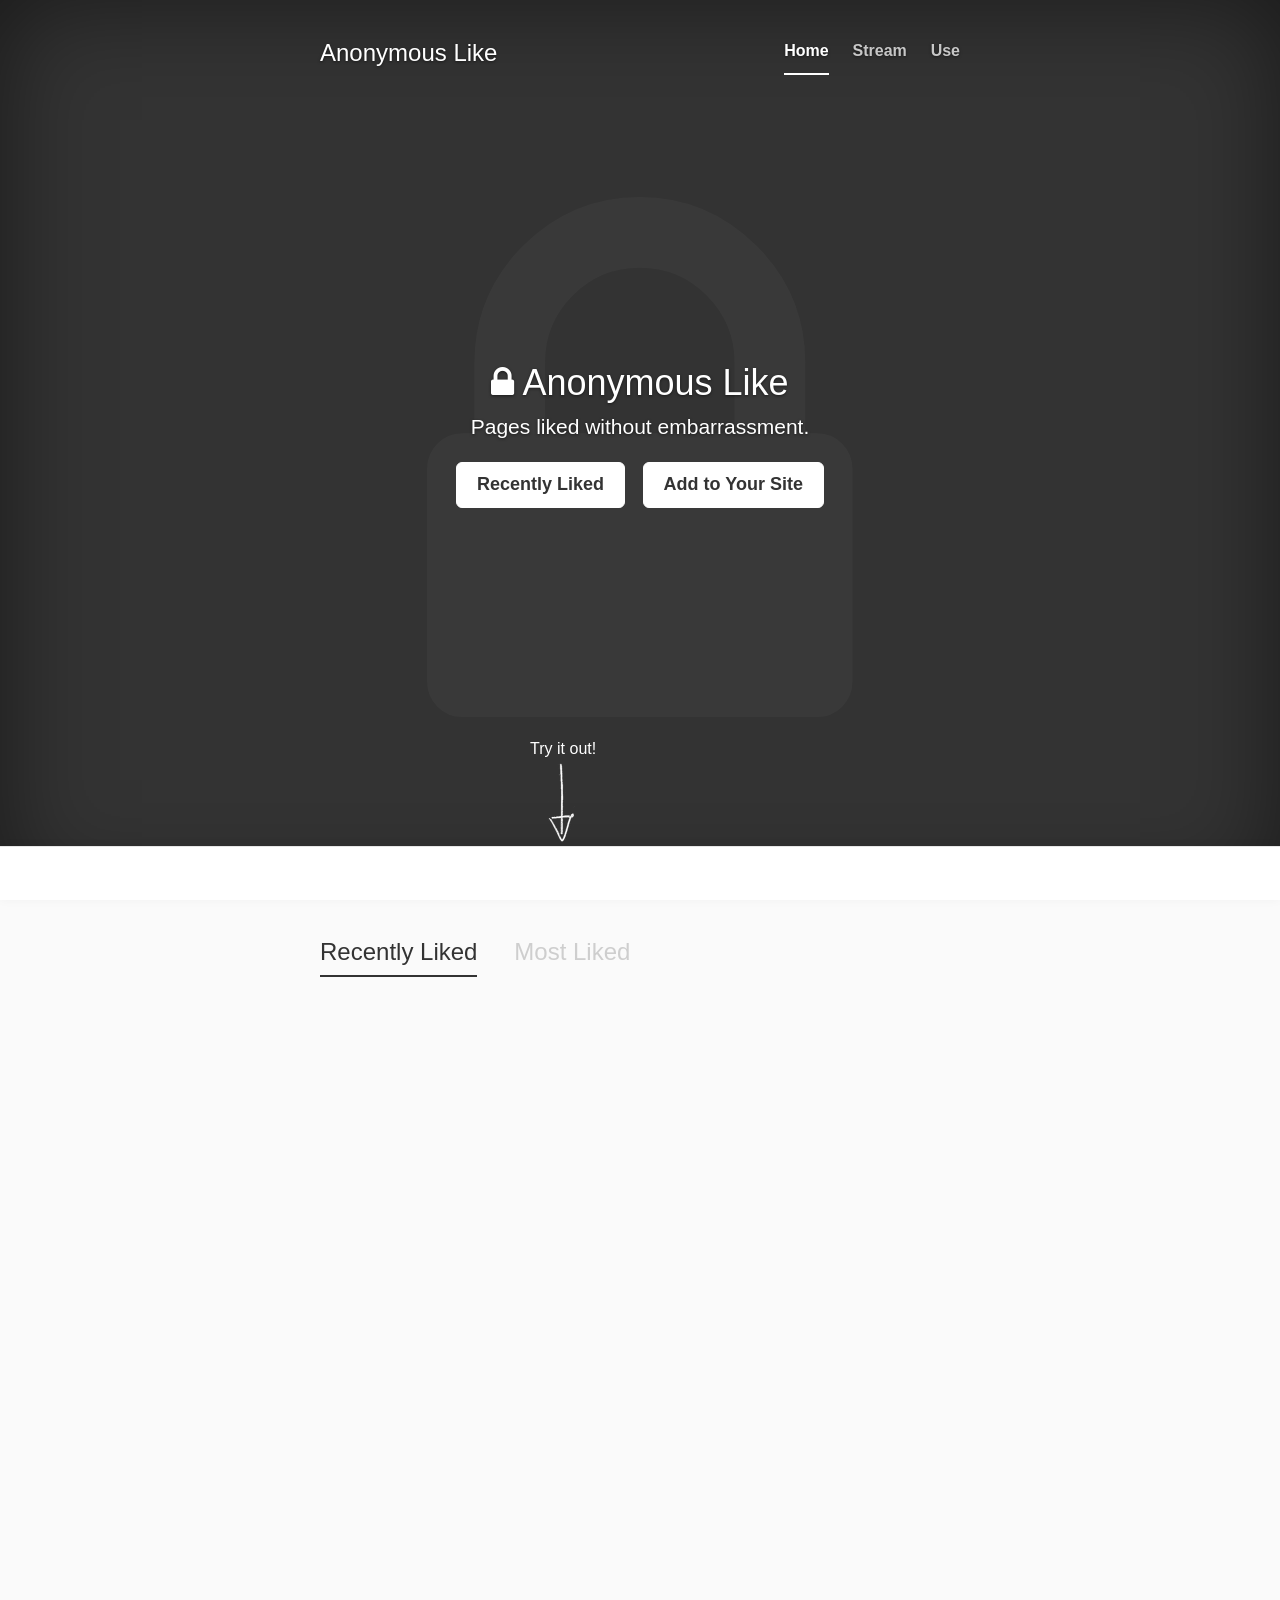
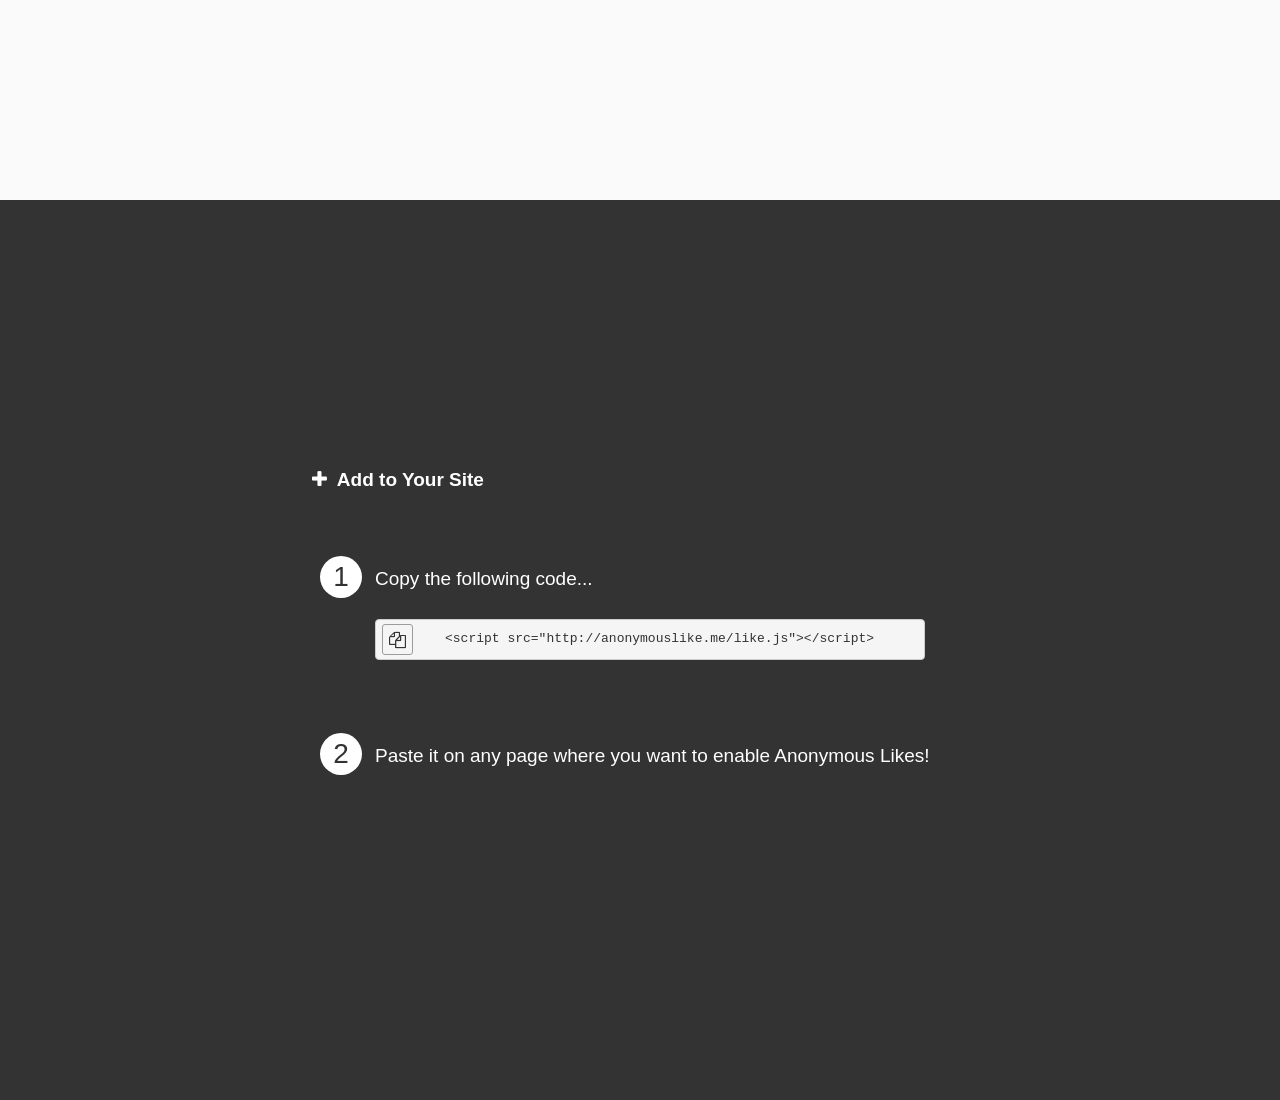
==== commit 029435a0: "Added copy handling" ====
--- a/index.html
+++ b/index.html
@@ -109,7 +109,7 @@
                 <div class="number">1</div>
                 Copy the following code...
                 <br><br>
-                <pre>&lt;script src=&quot;http://anonymouslike.me/like.js&quot;&gt;&lt;/script&gt;</pre>
+                <pre><i id="copy-button" class="fa fa-copy tip" data-clipboard-target="copy-text" data-toggle="tooltip" data-placement="top" title="Copied to your clipboard"></i> <span id="copy-text">&lt;script src=&quot;http://anonymouslike.me/like.js&quot;&gt;&lt;/script&gt;</span></pre>
             </div>
             <div class="inner cover add">
                 <div class="number">2</div>
@@ -128,6 +128,7 @@
 <script src="http://www.parsecdn.com/js/parse-1.2.18.min.js"></script>
 <script src="assets/bootstrap/js/bootstrap.min.js"></script>
 <script src="assets/jquery.smooth-scroll.min.js"></script>
+<script src="assets/zeroclipboard/ZeroClipboard.min.js"></script>
 <script src="assets/md5.js"></script>
 <script src="assets/base.js"></script>
 
--- a/assets/base.css
+++ b/assets/base.css
@@ -104,7 +104,7 @@
 .cover .btn-lg {
     padding: 10px 20px;
     font-weight: bold;
-    margin: 24px;
+    margin: 15px;
 }
 
 @media (min-width: 768px) {
@@ -355,7 +355,16 @@
     margin-bottom: 10px;
 }
 
-
+#try-it-out * {
+    display:none;
+}
+
+#try-it-out * {
+    display:none;
+}
+#try-it-out * {
+    display:none;
+}
 /*
  * Affix and center
  */
@@ -389,7 +398,9 @@
     }
     #stream .masthead-nav li {
         font-size:24px;
-    }
+
+        margin-top: 9px;
+}
     #stream .title {
         font-size:15px;
         line-height: 20px;
@@ -400,6 +411,18 @@
         display: block;
     }
 
+
+    #try-it-out * {
+        display:inline;
+    }
+
+    #try-it-out * {
+        display:inline;
+    }
+
+    #try-it-out * {
+        display:inline;
+    }
 }
 
 @media (min-width: 992px) {
@@ -414,10 +437,11 @@
     text-align: center;
     display: inline-block;
     word-wrap: normal;
-    padding: 10px 59px;
-    overflow: hidden;
+    padding: 10px 50px 10px 69px;
+    overflow: visible;
     word-break: break-all;
     white-space: normal;
+    position: relative;
 }
 
 #use .masthead-brand {
@@ -464,3 +488,18 @@
     font-size: 16px;
     text-shadow: none;
 }
+
+#copy-button {
+    position: absolute;
+    top: 4px;
+    left: 6px;
+    padding: 6px;
+    font-size: 17px;
+    border: 1px solid #9C9C9C;
+    border-radius: 3px;
+    cursor: pointer;
+}
+
+#copy-button.clicked {
+    background:#CFCFCF;
+}
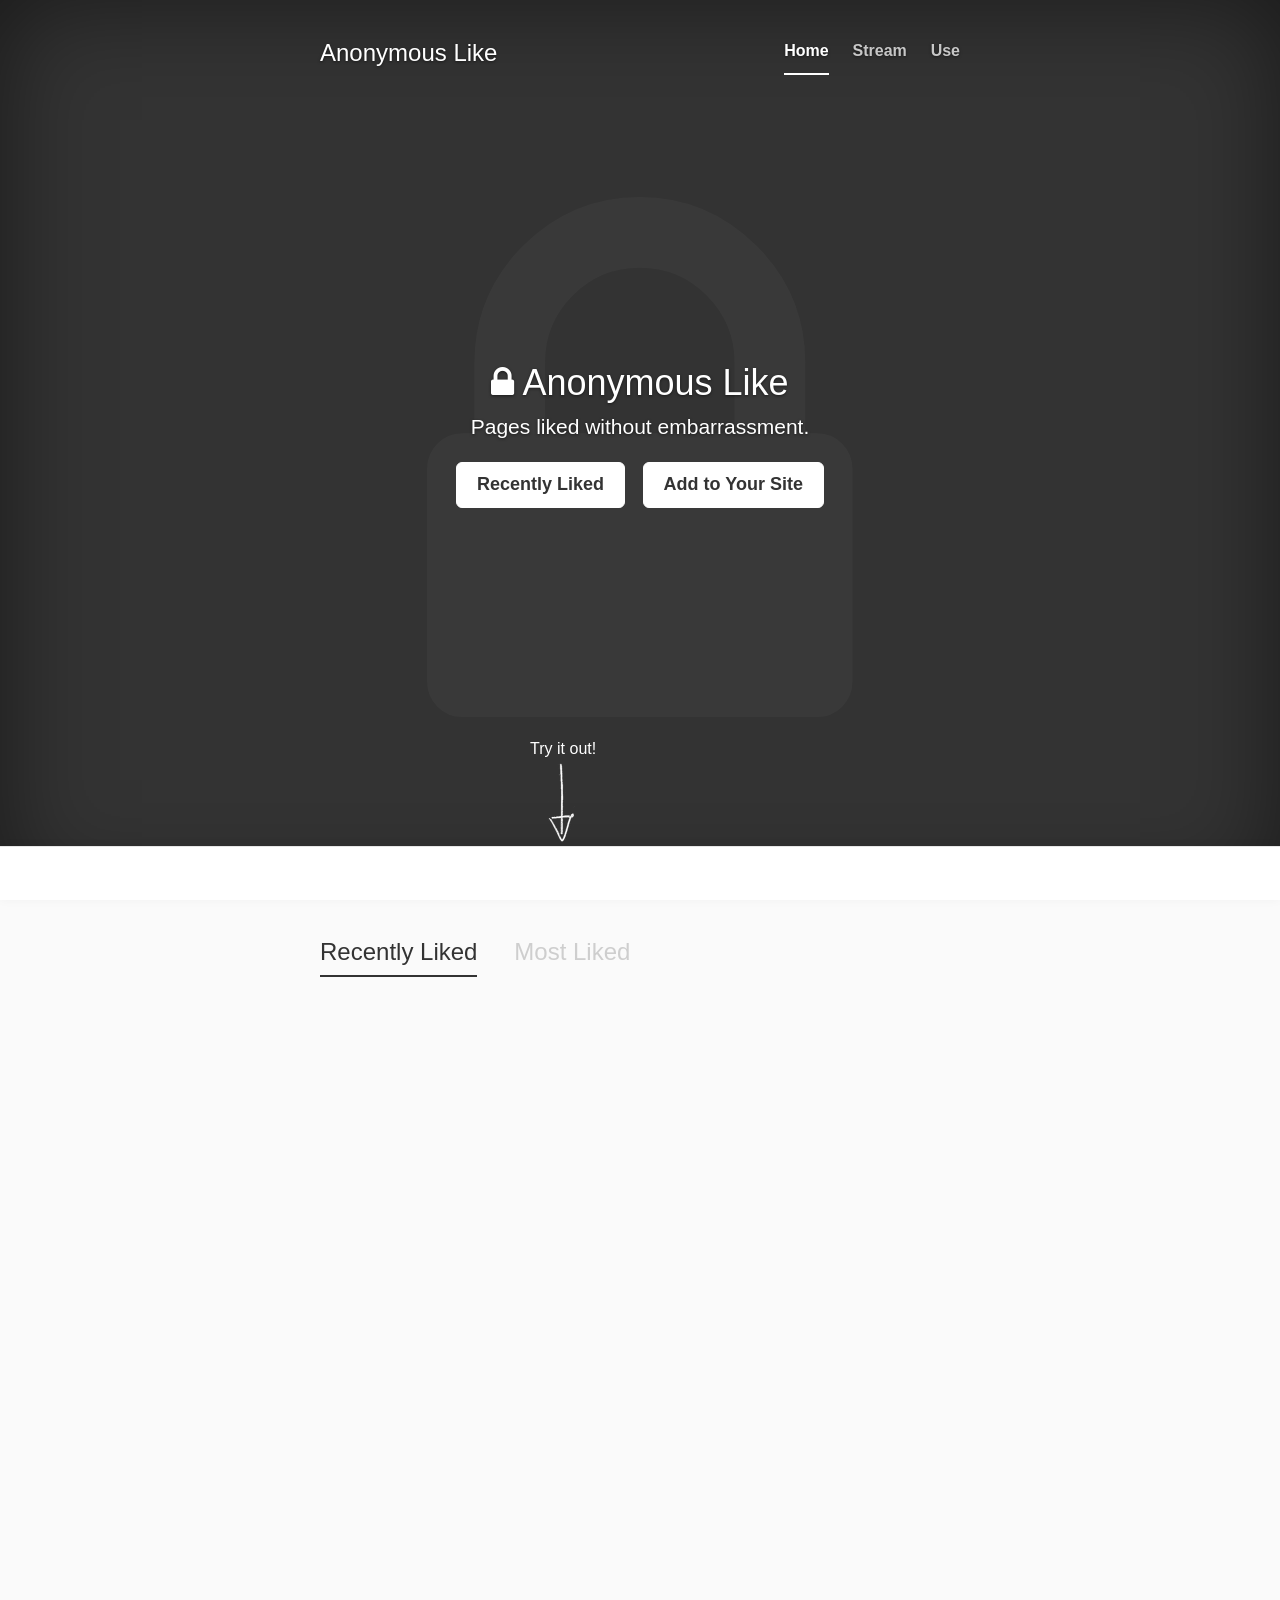
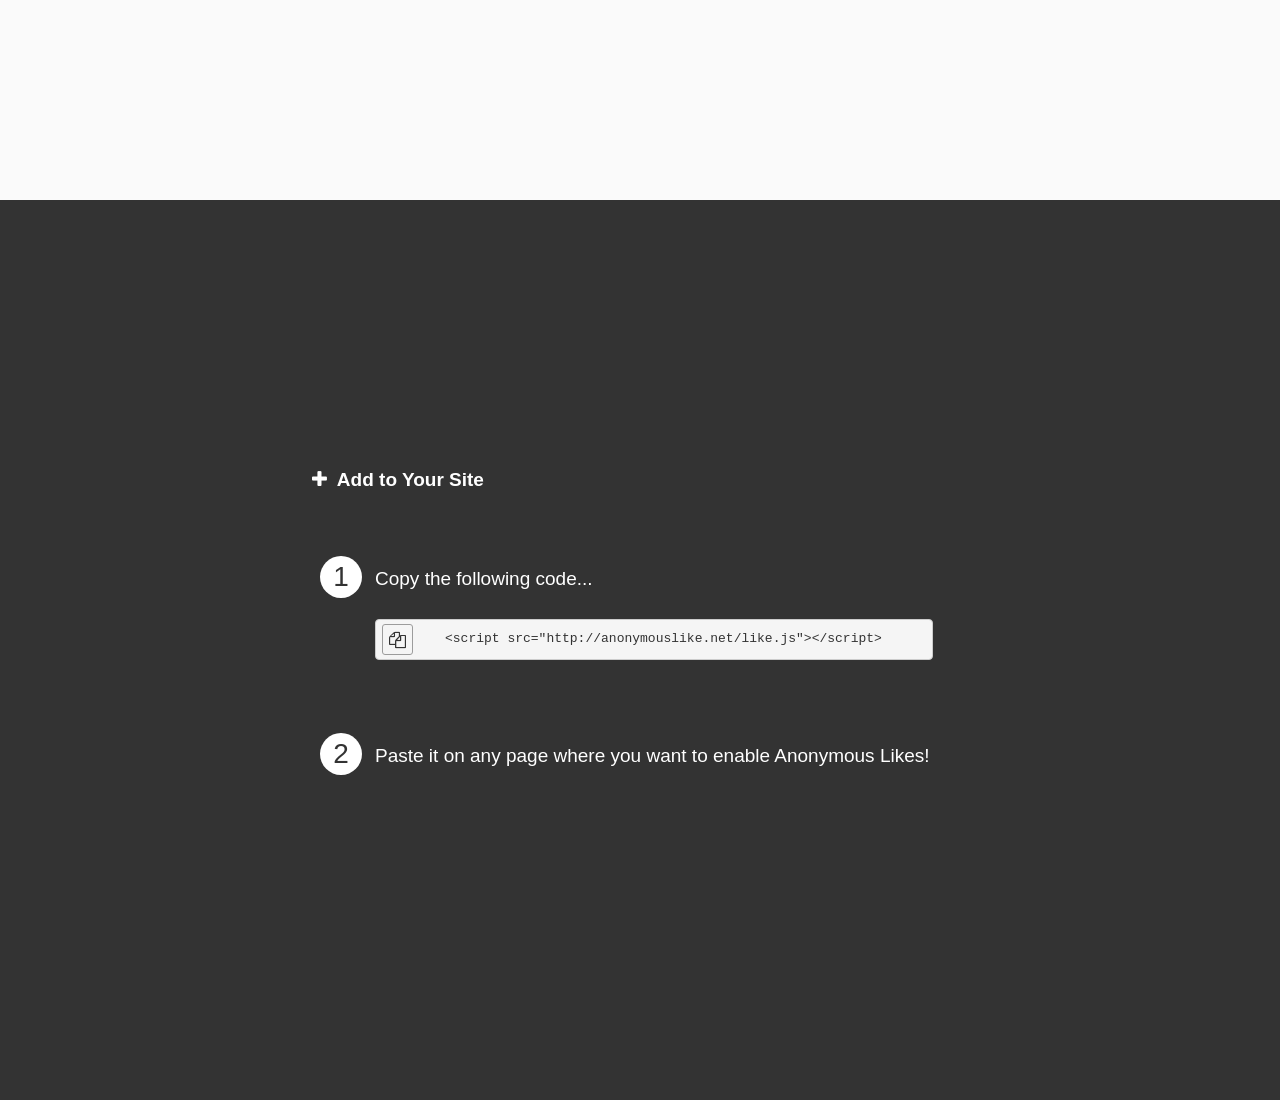
==== commit 8ed55250: "Fixed path" ====
--- a/index.html
+++ b/index.html
@@ -67,7 +67,7 @@
                 <img src="assets/try-it-arrow.png" />
             </div>
             <script src="like.js"></script>
-            <iframe src="//www.facebook.com/plugins/like.php?href=http%3A%2F%2Fanonymouslike.me%2F&amp;width&amp;layout=button_count&amp;action=like&amp;show_faces=false&amp;share=false&amp;height=21&amp;appId=1422876004612030" scrolling="no" frameborder="0" style="border:none; overflow:hidden; height:21px; width:100px;" allowTransparency="true"></iframe>
+            <iframe src="//www.facebook.com/plugins/like.php?href=http%3A%2F%2Fanonymouslike.net%2F&amp;width&amp;layout=button_count&amp;action=like&amp;show_faces=false&amp;share=false&amp;height=21&amp;appId=1422876004612030" scrolling="no" frameborder="0" style="border:none; overflow:hidden; height:21px; width:100px;" allowTransparency="true"></iframe>
         </div>
     </div>
 
@@ -109,7 +109,7 @@
                 <div class="number">1</div>
                 Copy the following code...
                 <br><br>
-                <pre><i id="copy-button" class="fa fa-copy tip" data-clipboard-target="copy-text" data-toggle="tooltip" data-placement="top" title="Copied to your clipboard"></i> <span id="copy-text">&lt;script src=&quot;http://anonymouslike.me/like.js&quot;&gt;&lt;/script&gt;</span></pre>
+                <pre><i id="copy-button" class="fa fa-copy tip" data-clipboard-target="copy-text" data-toggle="tooltip" data-placement="top" title="Copied to your clipboard"></i> <span id="copy-text">&lt;script src=&quot;http://anonymouslike.net/like.js&quot;&gt;&lt;/script&gt;</span></pre>
             </div>
             <div class="inner cover add">
                 <div class="number">2</div>
--- a/assets/base.css
+++ b/assets/base.css
@@ -40,7 +40,9 @@
 .site-wrapper {
     display: table;
     width: 100%;
-    min-height: 100%; /* For at least Firefox */
+    height: 100%; /* For at least Firefox */
+    /* min-height: 600px; */
+    min-height: 600px;
     overflow: hidden;
     position: relative;
 }
@@ -100,7 +102,6 @@
     border-bottom-color: #fff;
 }
 
-
 .cover .btn-lg {
     padding: 10px 20px;
     font-weight: bold;
@@ -118,7 +119,7 @@
     }
 
     .cover .btn-lg {
-        margin:0;
+        margin: 0;
     }
 }
 
@@ -131,7 +132,6 @@
     position: relative;
     z-index: 2;
 }
-
 
 /*
  * Footer
@@ -141,7 +141,6 @@
     color: #999; /* IE8 proofing */
     color: rgba(255, 255, 255, .5);
 }
-
 
 .cover-background {
     color: rgba(255, 255, 255, 0.03);
@@ -173,11 +172,11 @@
 }
 
 #stream .page {
-    opacity:0;
+    opacity: 0;
     width: 100%;
     position: relative;
     overflow: hidden;
-    margin: 0 0 17px 0;
+    margin: 0 0 13px 0;
     display: inline-block;
     border: 1px solid #F0F0F0;
     border-radius: 3px;
@@ -203,6 +202,7 @@
     border-radius: 3px;
     /* box-shadow: inset 0 0 30px #000; */
 }
+
 #stream .page img.bg {
     width: 100%;
     -webkit-filter: blur(4px);
@@ -314,7 +314,7 @@
 }
 
 .cover-container.share {
-    background:#fff;
+    background: #fff;
     padding: 17px 0 10px;
     position: fixed;
     z-index: 100;
@@ -331,9 +331,10 @@
     font-size: 19px;
     margin-left: 63px;
 }
+
 #use .number {
-    background:#fff;
-    color:#333;
+    background: #fff;
+    color: #333;
     width: 42px;
     height: 42px;
     border-radius: 23px;
@@ -349,22 +350,23 @@
     margin-top: -65px;
 }
 
-
 #stream .cover {
     margin-top: 25px;
-    margin-bottom: 10px;
+    margin-bottom: 34px;
 }
 
 #try-it-out * {
-    display:none;
+    display: none;
 }
 
 #try-it-out * {
-    display:none;
-}
+    display: none;
+}
+
 #try-it-out * {
-    display:none;
-}
+    display: none;
+}
+
 /*
  * Affix and center
  */
@@ -396,32 +398,33 @@
     #stream .cover {
         margin-top: 115px;
     }
+
     #stream .masthead-nav li {
-        font-size:24px;
+        font-size: 24px;
 
         margin-top: 9px;
-}
+    }
+
     #stream .title {
-        font-size:15px;
+        font-size: 15px;
         line-height: 20px;
-        padding:0 15px;
+        padding: 0 15px;
     }
 
     .cover-background {
         display: block;
     }
 
-
     #try-it-out * {
-        display:inline;
+        display: inline;
     }
 
     #try-it-out * {
-        display:inline;
+        display: inline;
     }
 
     #try-it-out * {
-        display:inline;
+        display: inline;
     }
 }
 
@@ -451,16 +454,16 @@
 }
 
 #use .add.title {
-    margin-left:0;
+    margin-left: 0;
     font-weight: bold;
 }
 
 #use .add.title {
-    margin-left:0;
+    margin-left: 0;
 }
 
 #stream .page .bg-fade {
-    background: linear-gradient( to right, rgba(255, 255, 255, 0), #FFF 88px);
+    background: linear-gradient(to right, rgba(255, 255, 255, 0), #FFF 88px);
     position: absolute;
     top: 0;
     bottom: 0;
@@ -469,16 +472,19 @@
     z-index: 2;
     opacity: 0;
 }
+
 #try-it-out {
     position: relative;
     display: inline-block;
 }
+
 #try-it-out img {
     position: absolute;
     top: -126px;
     left: 12px;
     width: 27px;
 }
+
 #try-it-out span {
     position: absolute;
     top: -147px;
@@ -501,5 +507,5 @@
 }
 
 #copy-button.clicked {
-    background:#CFCFCF;
-}
+    background: #CFCFCF;
+}
